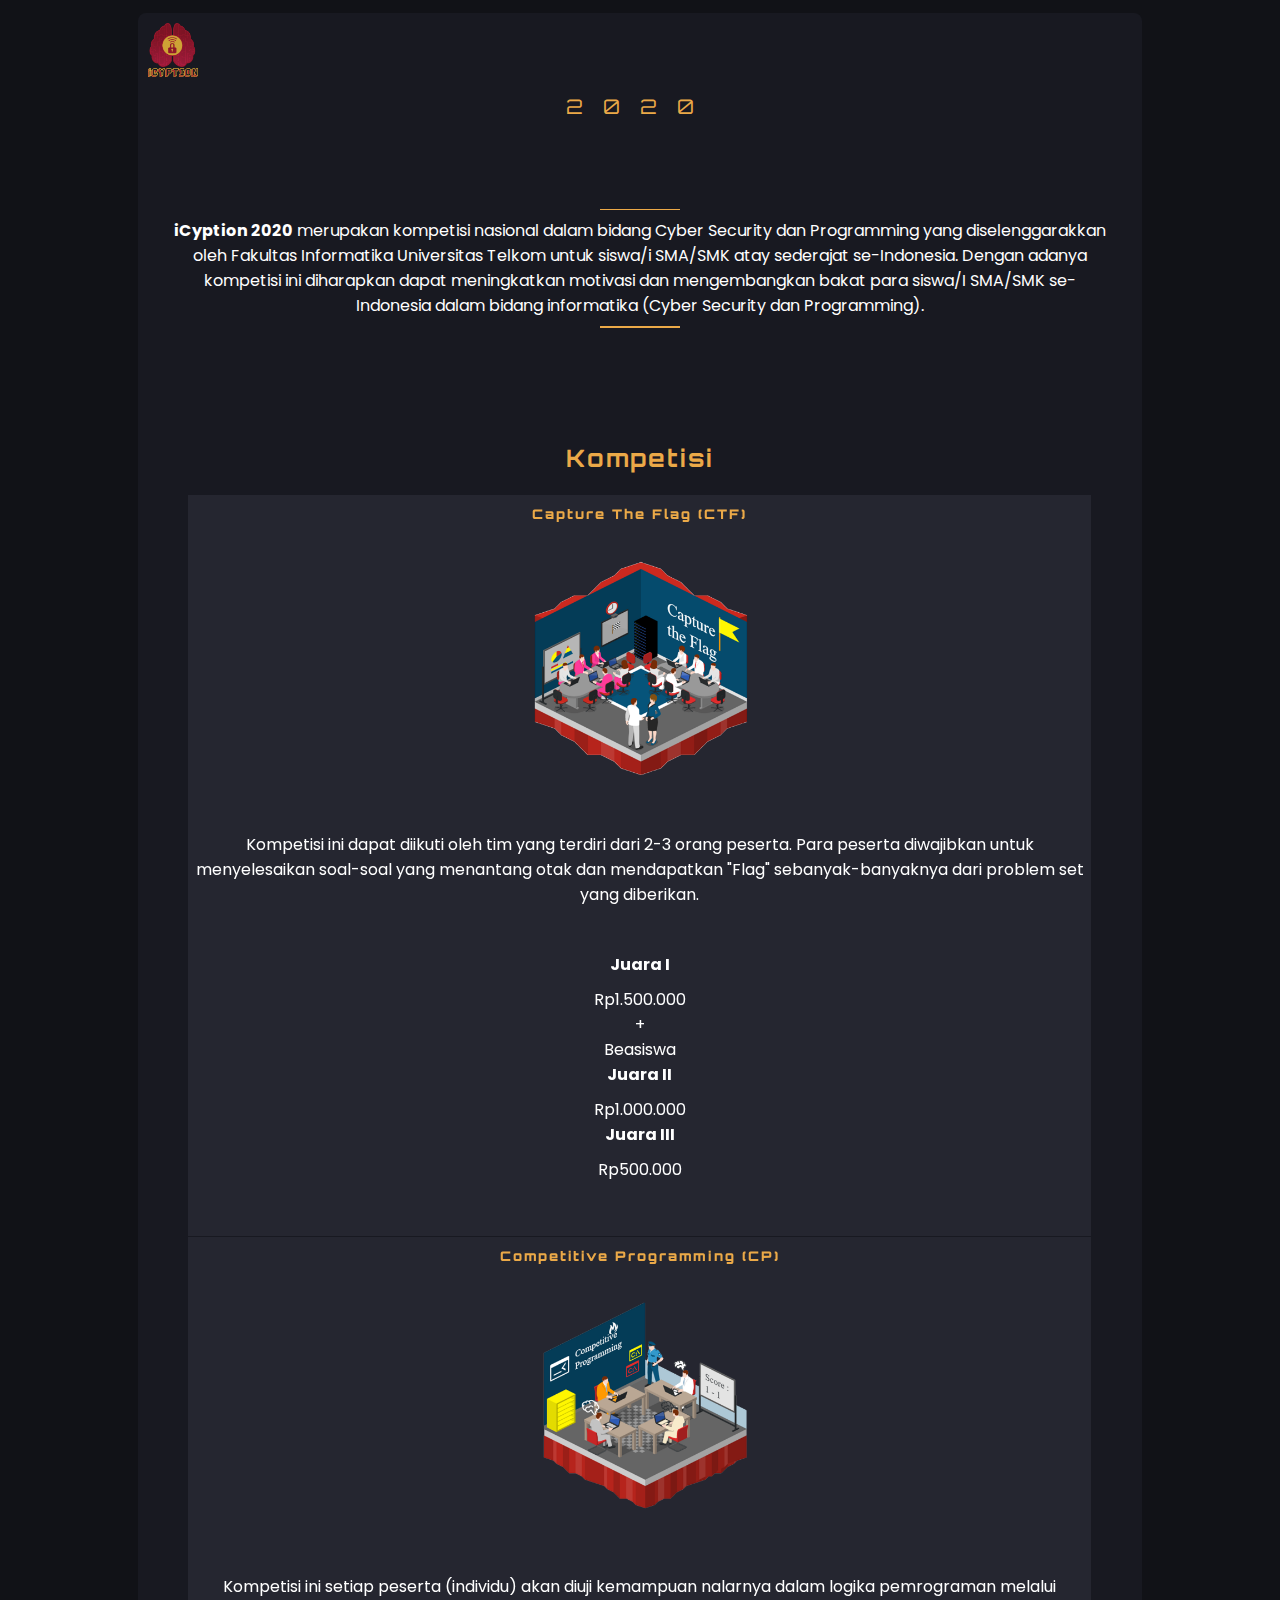
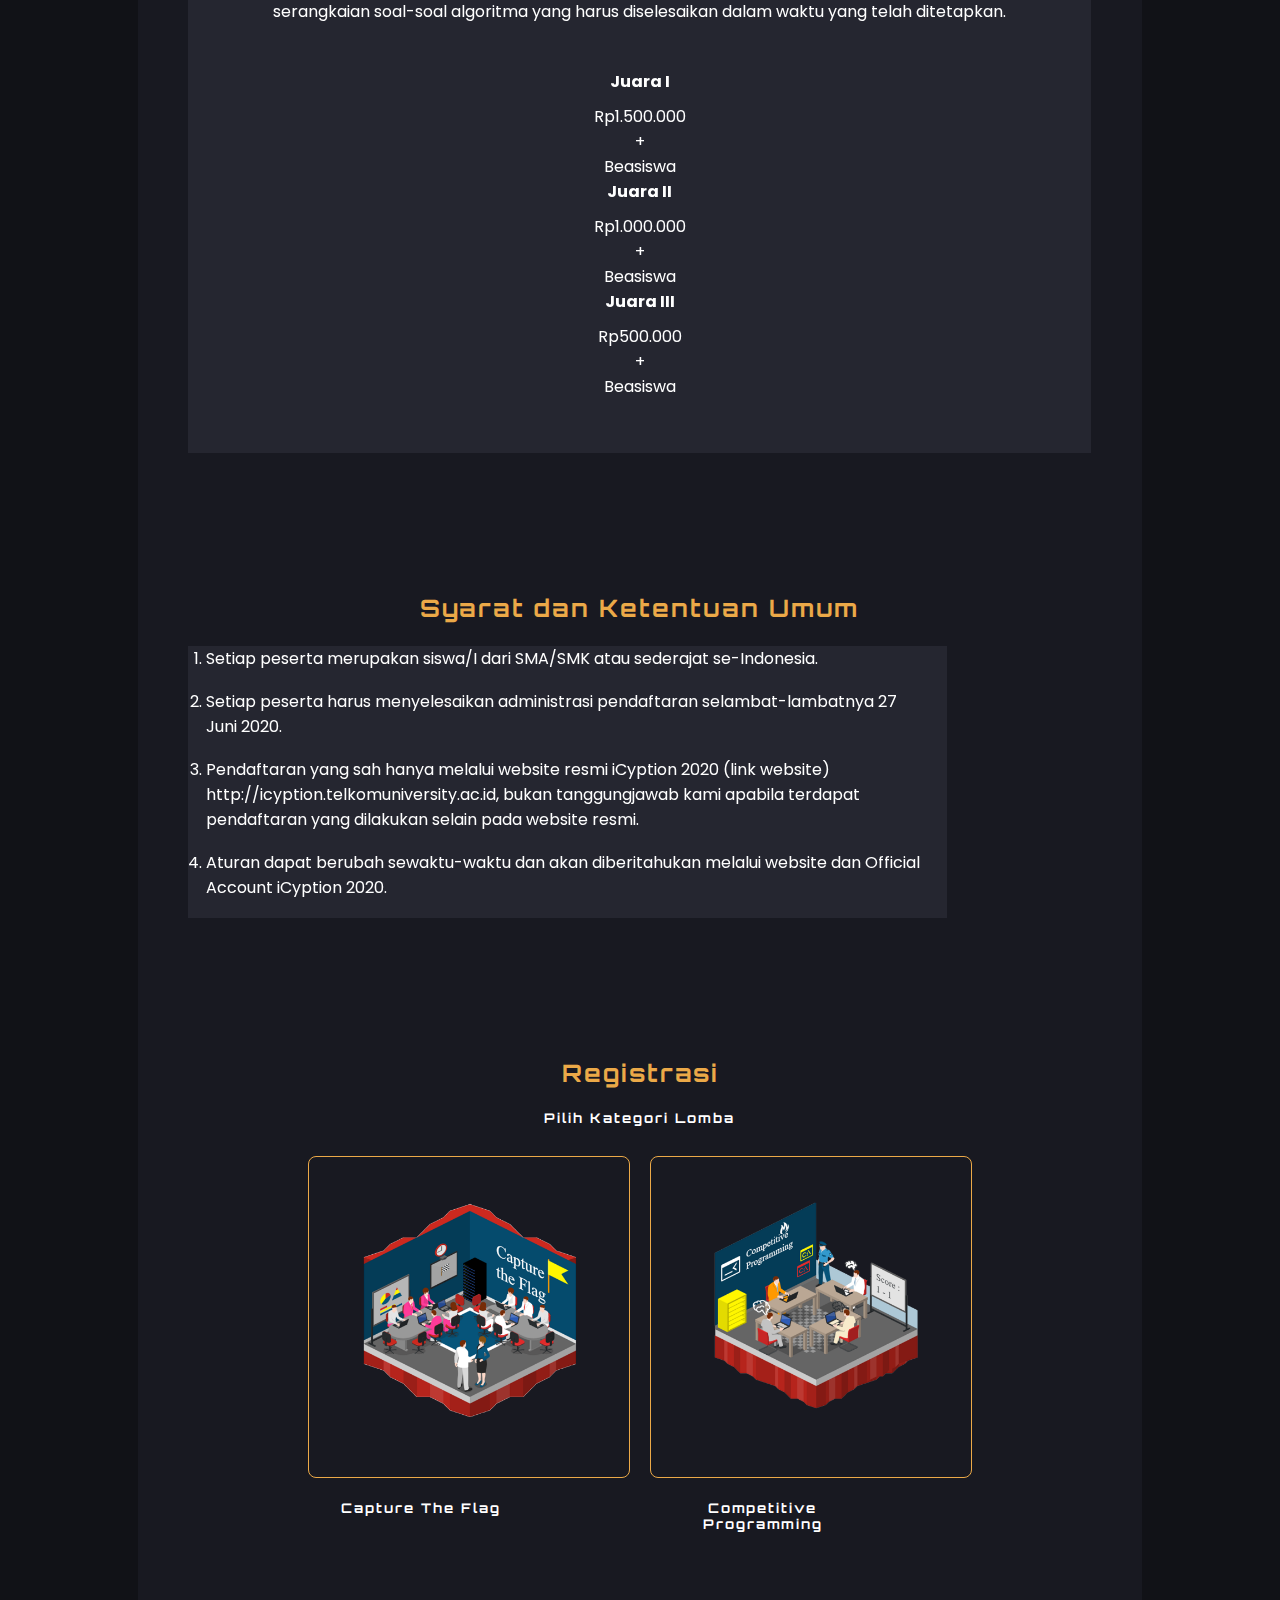
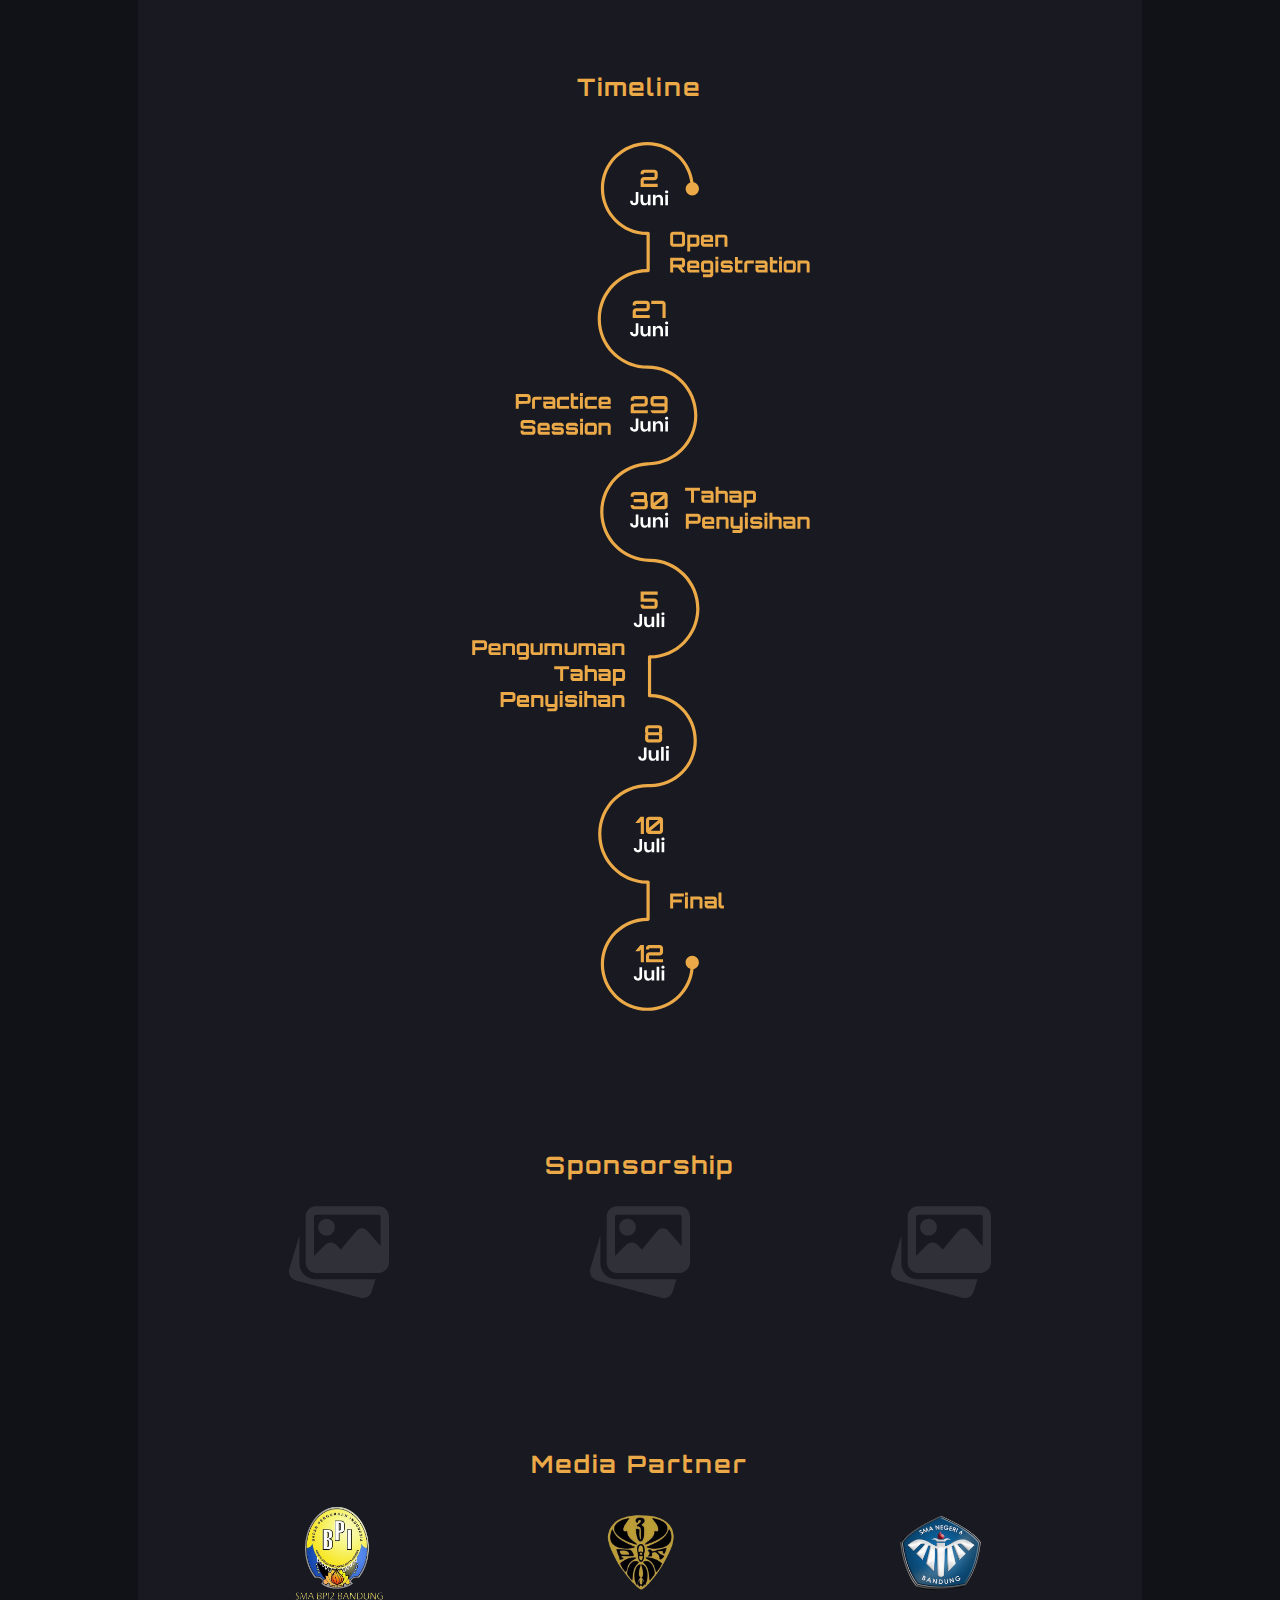
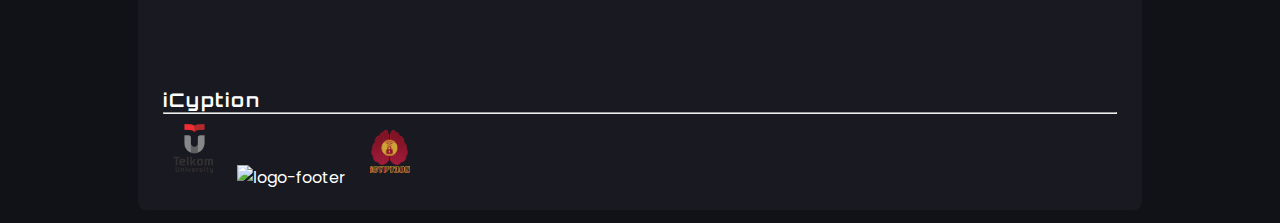
==== index.html @ d695c32a "adding swalert and fix some input" ====
<!doctype html>
<html lang="en">

<head>
    <!-- Required meta tags -->
    <meta charset="utf-8">
    <meta name="viewport" content="width=device-width, initial-scale=1, shrink-to-fit=no">

    <!-- Bootstrap CSS -->
    <link rel="stylesheet" href="https://stackpath.bootstrapcdn.com/bootstrap/4.5.0/css/bootstrap.min.css"
        integrity="sha384-9aIt2nRpC12Uk9gS9baDl411NQApFmC26EwAOH8WgZl5MYYxFfc+NcPb1dKGj7Sk" crossorigin="anonymous">

    <!-- Fontawesome -->
    <script src="https://kit.fontawesome.com/3f8d694220.js" crossorigin="anonymous"></script>

    <!-- Additional Libraries -->
    <script src="https://cdnjs.cloudflare.com/ajax/libs/axios/0.19.2/axios.js"></script>
    <script src="https://cdnjs.cloudflare.com/ajax/libs/jquery/3.5.1/jquery.min.js"></script>
    <script src="https://www.google.com/recaptcha/api.js?render=6LeatvwUAAAAAANgMTBjt-eD0NkSZu2eyoaUExju"></script>
    <script src="https://unpkg.com/sweetalert/dist/sweetalert.min.js"></script>

    <!-- Custom CSS -->
    <link rel="stylesheet" href="./assets/css/style.css">
    <link rel="stylesheet" href="./assets/css/hover.css">
    <title>iCyption</title>
</head>

<body>
    <section id="main">
        <div class="wrapper-box shadow-lg">

            <nav>
                <div class="logo mx-auto">
                    <img src="./assets/img/logo.png" alt="logo" class="logo">
                </div>
            </nav>

            <div class="main-content">

                <div class="type-area">
                    <span class="type-title"></span>
                </div>
                <span class="title-year">2020 </span>
                <span class="divider"></span>
                <p class="desc-content">
                    <b> iCyption 2020</b> merupakan kompetisi nasional dalam bidang Cyber Security dan Programming yang
                    diselenggarakkan oleh Fakultas Informatika Universitas Telkom untuk siswa/i SMA/SMK atay sederajat
                    se-Indonesia. Dengan adanya kompetisi ini diharapkan dapat meningkatkan motivasi dan mengembangkan
                    bakat para siswa/I SMA/SMK se-Indonesia dalam bidang informatika (Cyber Security dan Programming).
                </p>
                <span class="divider"></span>



                <section class="competition-area">
                    <h2 class="sub-heading">Kompetisi</h2>

                    <div class="row">
                        <div class="col-md-6 col-sm-12">
                            <div class="card competition-card shadow hvr-radial-out">
                                <div class="card-body">
                                    <h5 class="card-title"><b>Capture The Flag (CTF)</b> </h5>
                                    <img src="./assets/img/CTF.png" alt="ctf-img" class="competition-icon">
                                    <p class="card-text">
                                        Kompetisi ini dapat diikuti oleh tim yang
                                        terdiri dari 2-3 orang peserta. Para peserta diwajibkan untuk
                                        menyelesaikan soal-soal yang menantang otak dan
                                        mendapatkan "Flag" sebanyak-banyaknya dari problem set yang diberikan.
                                    </p>
                                </div>

                                <div class="row trophy-area">
                                    <div class="col-md-4 col-12">
                                        <i class="fas fa-trophy trophy gold"></i>
                                        <p style="padding-bottom: 10px;"> <b>Juara I</b> </p>
                                        <div class="trophy-detail">
                                            <p>Rp1.500.000
                                                <span style="display: block;">+</span>
                                                Beasiswa</p>
                                        </div>
                                    </div>
                                    <div class="col-md-4 col-6">
                                        <i class="fas fa-trophy trophy silver"></i>
                                        <p style="padding-bottom: 10px;"> <b>Juara II</b> </p>
                                        <div class="trophy-detail">
                                            <p>Rp1.000.000</p>
                                        </div>
                                    </div>
                                    <div class="col-md-4 col-6">
                                        <i class="fas fa-trophy trophy bronze"></i>
                                        <p style="padding-bottom: 10px;"> <b>Juara III</b> </p>
                                        <div class="trophy-detail">
                                            <p>Rp500.000</p>
                                        </div>
                                    </div>
                                </div>
                            </div>

                        </div>

                        <div class="col-md-6 col-sm-12">
                            <div class="card competition-card shadow hvr-radial-out">
                                <div class="card-body">
                                    <h5 class="card-title"><b>Competitive Programming (CP)</b> </h5>
                                    <img src="./assets/img/CP.png" alt="ctf-img" class="competition-icon">
                                    <p class="card-text">
                                        Kompetisi ini setiap peserta (individu) akan
                                        diuji kemampuan nalarnya dalam logika pemrograman melalui serangkaian soal-soal
                                        algoritma yang harus diselesaikan dalam waktu yang telah ditetapkan.
                                    </p>
                                </div>

                                <div class="row trophy-area">
                                    <div class="col-md-4 col-12">
                                        <i class="fas fa-trophy trophy gold"></i>
                                        <p style="padding-bottom: 10px;"> <b>Juara I</b> </p>
                                        <div class="trophy-detail">
                                            <p>Rp1.500.000
                                                <span style="display: block;">+</span>
                                                Beasiswa</p>
                                        </div>

                                    </div>
                                    <div class="col-md-4 col-6">
                                        <i class="fas fa-trophy trophy silver"></i>
                                        <p style="padding-bottom: 10px;"> <b>Juara II</b> </p>
                                        <div class="trophy-detail">
                                            <p>Rp1.000.000</p>
                                            <span style="display: block;">+</span>
                                            Beasiswa</p>
                                        </div>
                                    </div>
                                    <div class="col-md-4 col-6">
                                        <i class="fas fa-trophy trophy bronze"></i>
                                        <p style="padding-bottom: 10px;"> <b>Juara III</b> </p>
                                        <div class="trophy-detail">
                                            <p>Rp500.000</p>
                                            <span style="display: block;">+</span>
                                            Beasiswa</p>
                                        </div>
                                    </div>
                                </div>
                            </div>
                        </div>
                    </div>
                </section>

                <section class="term-area">
                    <h2 class="sub-heading">Syarat dan Ketentuan Umum</h2>

                    <div class="row">
                        <div class="col-md-12 col-sm-12">
                            <div class="card term-card shadow hvr-radial-out mx-auto d-block">
                                <div class="card-body">
                                    <ol class="term-list">
                                        <li>Setiap peserta merupakan siswa/I dari SMA/SMK atau sederajat se-Indonesia.
                                        </li>
                                        <li>
                                            Setiap peserta harus menyelesaikan administrasi pendaftaran
                                            selambat-lambatnya
                                            27 Juni 2020.
                                        </li>
                                        <li>
                                            Pendaftaran yang sah hanya melalui website resmi iCyption 2020 (link
                                            website)
                                            http://icyption.telkomuniversity.ac.id, bukan tanggungjawab kami apabila
                                            terdapat
                                            pendaftaran yang dilakukan selain pada website resmi.
                                        </li>
                                        <li>
                                            Aturan dapat berubah sewaktu-waktu dan akan diberitahukan melalui website
                                            dan
                                            Official Account iCyption 2020.
                                        </li>
                                    </ol>
                                </div>
                            </div>
                        </div>
                    </div>
                </section>

                <section class="register-area">
                    <h2 class="sub-heading">Registrasi</h2>
                    <h5 class="heading-caption">Pilih Kategori Lomba</h5>

                    <div class="register-list">
                        <div class="register-item">
                            <a href="register-ctf" class="register-link">
                                <img src="./assets/img/CTF.png" alt="ctf-img" class="competition-icon register-box d-block mx-auto">
                                <h5 class="register-caption d-block mx-auto">Capture The Flag</h5>
                            </a>
                        </div>
                        <div class="register-item">
                            <a href="register-cp" class="register-link">
                                <img src="./assets/img/CP.png" alt="cp-img" class="competition-icon register-box d-block mx-auto">
                                <h5 class="register-caption d-block mx-auto">Competitive Programming</h5>
                            </a>
                        </div>
                    </div>
                </section>
                
                <section class="timeline-area">
                    <h2 class="sub-heading">Timeline</h2>
                    
                    <img src="./assets/img/timeline.svg" alt="timeline" class="img-fluid">
                </section>
                
                <section class="sponsorship-area">
                    <h2 class="sub-heading">Sponsorship</h2>
                    <div class="sponsorship-list">
                        <div class="sponsorship-item">
                            <img src="./assets/img/sponsorship/empty.svg" alt="sponsorship-logo" class="img-fluid">
                        </div>
                        <div class="sponsorship-item">
                            <img src="./assets/img/sponsorship/empty.svg" alt="sponsorship-logo" class="img-fluid">
                        </div>
                        <div class="sponsorship-item">
                            <img src="./assets/img/sponsorship/empty.svg" alt="sponsorship-logo" class="img-fluid">
                        </div>
                    </div>
                   
                </section>

                <section class="medpart-area">
                    <h2 class="sub-heading">Media Partner</h2>
                    <div class="medpart-list">
                        <div class="medpart-item">
                            <img src="./assets/img/medpart/bpi2.png" alt="medpart-logo" class="img-fluid">
                        </div>
                        <div class="medpart-item">
                            <img src="./assets/img/medpart/pksman3bdg.png" alt="medpart-logo" class="img-fluid">
                        </div>
                        <div class="medpart-item">
                            <img src="./assets/img/medpart/sman6bdg.png" alt="medpart-logo" class="img-fluid">
                        </div>
                    </div>
                   
                </section>

                <footer>
                    <h3>iCyption</h3>
                    <hr class="footer-line">
                    <div class="footer-logo">
                        <div class="footer-logo-left">
                            <img src="./assets/img/telyu.png" alt="logo-footer">
                            <img src="./assets/img/himaif.png" alt="logo-footer">
                            <img src="./assets/img/logo.png" alt="">
                        </div>

                        <div class="footer-logo-right">
                            <a href="#" class="social-media">
                                <i class="fab fa-instagram"></i>
                            </a>
                            <a href="#" class="social-media">
                                <i class="fab fa-line"></i>
                            </a>
                        </div>
                    </div>
                </footer>
            </div>
        </div>




    </section>



    <!-- Optional JavaScript -->
    <script src="https://cdn.jsdelivr.net/npm/typed.js@2.0.11"></script>
    <script src="/assets/js/main.js"></script>
    <!-- jQuery first, then Popper.js, then Bootstrap JS -->
    <script src="https://code.jquery.com/jquery-3.5.1.slim.min.js"
        integrity="sha384-DfXdz2htPH0lsSSs5nCTpuj/zy4C+OGpamoFVy38MVBnE+IbbVYUew+OrCXaRkfj" crossorigin="anonymous">
    </script>
    <script src="https://cdn.jsdelivr.net/npm/popper.js@1.16.0/dist/umd/popper.min.js"
        integrity="sha384-Q6E9RHvbIyZFJoft+2mJbHaEWldlvI9IOYy5n3zV9zzTtmI3UksdQRVvoxMfooAo" crossorigin="anonymous">
    </script>
    <script src="https://stackpath.bootstrapcdn.com/bootstrap/4.5.0/js/bootstrap.min.js"
        integrity="sha384-OgVRvuATP1z7JjHLkuOU7Xw704+h835Lr+6QL9UvYjZE3Ipu6Tp75j7Bh/kR0JKI" crossorigin="anonymous">
    </script>
</body>

</html>
---- assets/css/style.css ----
@import url('https://fonts.googleapis.com/css2?family=Orbitron:wght@600&family=Poppins:wght@300&display=swap');

* {
    margin: 0;
    padding: 0;
}

html,
body {
    height: 100%;
    font-family: 'Poppins';
}

.validationPass {
    background-color:green;
}

.validationFail {
    background-color:red;
}

#main,
#register {
    display: flex;
    justify-content: center;
    padding: 1%;
    background-color: #111217;
}

#register {
    min-height: 100%;
}

.wrapper-box {
    width: 80%;
    border-radius: 8px;
    background-color: #181921;
}

nav {
    background-color: transparent;
    padding: 10px;
    display: flex;
}

.logo {
    width: 50px;
}

.close-button {
    font-size: 30px;
    padding: 5px;
    position: absolute;
    margin-left: -35px;
    margin-top: -5px;
    color: #EBA948;
}

.main-content {
    display: flex;
    justify-content: center;
    align-items: center;
    flex-direction: column;
    margin-top: 2;
}

.title-year {
    font-family: 'Orbitron', sans-serif;
    font-size: 20px;
    color: #EBA948;
    letter-spacing: 20px;
    margin-bottom: 10vh;
}

.type-title {
    font-family: 'Orbitron', sans-serif;
    font-size: 100px;
    color: #FFF;
}

.typed-cursor {
    font-size: 100px;
    color: #EBA948;
    opacity: 1;
    -webkit-animation: blink 0.7s infinite;
    -moz-animation: blink 0.7s infinite;
    animation: blink 0.7s infinite;
}

.divider {
    width: 5em;
    height: .1em;
    background-color: #EBA948;
}

.desc-content {
    font-family: 'Poppins', sans-serif;
    text-align: center;
    color: #FFF;
    padding: .5em 1em;
    margin: 0 1em;
}

.sub-heading {
    font-family: 'Orbitron', sans-serif;
    text-align: center;
    color: #EBA948;
    margin: 10vh 0 2.5vh 0;
    letter-spacing: 2px;
}

.competition-area,
.term-area,
.register-area,
.sponsorship-area, .medpart-area {
    width: 90% !important;
    margin: 2.5%;
    color: #FFF;
}

.competition-card,
.term-card {
    background-color: #252630;
    text-align: center;
    border: none;
    min-height: 720px;
    padding: 10px 5px;
}

.competition-icon {
    width: 300px;
}

.trophy {
    font-size: 2em;
}

.trophy-area {
    margin: 5% 0;
}

.trophy-area p {
    margin-bottom: 0px !important;
}

.gold {
    color: #f5cd79;
}

.silver {
    color: #596275;
}

.bronze {
    color: #e15f41;
}

.card-title>b {
    font-family: 'Orbitron', sans-serif;
    letter-spacing: 2px;
    color: #EBA948;
}

.card-text {
    color: #FFF;
}

.term-card {
    width: 80%;
    min-height: 0 !important;
    text-align: left;
    padding: 0 2%;
}

.term-list>li {
    margin-bottom: 2vh;
}

.register-link {
    text-decoration: none !important;
}

.register-link:hover>h5 {
    color: #EBA948;
}

.register-box {
    padding: 10px;
    border: 1.5px solid #EBA948;
    border-radius: 8px;
}

.register-box:hover {
    background-color: #EBA948;
    cursor: pointer;
    transition: 0.3s ease-in-out;
}

.register-button-area {
    margin-bottom: 25px;
}

.register-button,
.register-submit-button {
    border: none;
    background-color: #EBA948;
    color: #252630;
}

.register-button {
    margin-bottom: 5px;
    text-decoration: none !important;
}

.register-submit-button {
    width: 40%;
    margin: 20px 0;
}

.register-button:hover,
.register-submit-button:hover {
    transition: 0.3s ease-in-out;
    color: #252630;
    background-color: #e15f41;
}

.register-label {
    color: #FFF;
}

.register-list,
.sponsorship-list, .medpart-list {
    display: flex;
    flex-wrap: wrap;
    justify-content: center;
}

.sponsorship-list, .medpart-list{
    justify-content: space-around;
}

.sponsorship-item > img, .medpart-item > img {
    width: 100px;
}

.sponsorship-item > img{
    opacity: 0.1;
}

.register-item {
    margin: 10px;
}

.form-control-file {
    color: #FFF;
}

.heading-caption {
    text-align: center;
    font-family: 'Orbitron', sans-serif;
    color: #FFF;
    margin-bottom: 20px;
    letter-spacing: 2px;
}

.register-caption {
    font-family: 'Orbitron', sans-serif;
    text-align: center;
    color: #FFF;
    letter-spacing: 2px;
    padding: 15px 0;
    width: 70%;
}

.back-home-button {
    color: #EBA948;
    font-size: 15px;
}

footer{
    margin: 50px 0 10px 0;
    padding: 0 20px;
    color: #FFF;
    width: 95%;
}
.footer-line{
    color: salmon;
    background-color: #EBA948;
}

.footer-logo{
    display: flex;
    justify-content: space-between;
}

footer > h3 {
    /* background-color: saddlebrown; */
    font-family: 'Orbitron', sans-serif;
    font-weight: bold;
    letter-spacing: 2px;
}

.footer-logo-right a {
    color: #FFF;
    font-size: 40px;
    text-decoration: none;
}

.footer-logo-right a:hover {
    color: #EBA948;
}

.footer-logo-left > img {
    width: 40px;
    margin: 10px;
}

/* Radial Out */
.hvr-radial-out {
    display: inline-block;
    vertical-align: middle;
    -webkit-transform: perspective(1px) translateZ(0);
    transform: perspective(1px) translateZ(0);
    box-shadow: 0 0 1px rgba(0, 0, 0, 0);
    position: relative;
    overflow: hidden;
    -webkit-transition-property: color;
    transition-property: color;
    -webkit-transition-duration: 0.3s;
    transition-duration: 0.3s;
}

.hvr-radial-out:before {
    content: "";
    position: absolute;
    z-index: -1;
    top: 0;
    left: 0;
    right: 0;
    bottom: 0;
    background: #30313D;
    border-radius: 100%;
    -webkit-transform: scale(0);
    transform: scale(0);
    -webkit-transition-property: transform;
    transition-property: transform;
    -webkit-transition-duration: 0.3s;
    transition-duration: 0.3s;
    -webkit-transition-timing-function: ease-out;
    transition-timing-function: ease-out;
}

.hvr-radial-out:hover:before,
.hvr-radial-out:focus:before,
.hvr-radial-out:active:before {
    -webkit-transform: scale(2);
    transform: scale(2);
}

.hvr-radial-out {
    background-color: #252630 !important;
}

.hvr-radial-out:hover,
.hvr-radial-out:focus,
.hvr-radial-out:active,
.hvr-radial-out:active:before {
    background-color: #30313D !important;
}

.hvr-radial-out:hover {
    background-color: #252630 !important;
}


/* 
    Media Queries
*/

@media (max-width: 576px) {
    #main {
        padding: 4.5% 0;
    }

    .wrapper-box {
        width: 90%;
    }

    .type-title {
        font-size: 50px;
    }

    .typed-cursor {
        font-size: 50px;
    }

    .title-year {
        margin-bottom: 5vh;
    }

    .desc-content {
        font-size: 15px;
    }

    .competition-icon {
        width: 150px;
    }

    .trophy-detail p {
        font-size: 15px;
        padding: 5px 5px;
    }


    .competition-card,
    .term-card {
        width: 100%;
    }

    .card {
        margin-bottom: 2vh;
        min-height: 0;
    }

    .card-text {
        font-size: 15px;
    }

    .register-caption {
        font-size: 13px;
    }

    .register-submit-button {
        width: 100%;
    }

    .register-list, .medpart-list{
        flex-wrap: wrap;
    }

    .sponsorship-item > img, .medpart-item > img {
        width: 70px;
    }

    .footer-logo{
        display: flex;
        justify-content: space-around;
        align-items: center;
    }

    .footer-logo-right > a {
        font-size: 35px;
        margin: 5px;
    }

    .footer-logo-left > img {
        width: 30px;
        margin: 5px;
    }
    

}

/* Medium devices (tablets, 768px and up) */
@media (min-width: 768px) {}

/* Large devices (desktops, 992px and up) */
@media (min-width: 992px) {
    /* 
    .competition-card, .term-card{
        width: 80%;
    } */
}

/* Extra large devices (large desktops, 1200px and up) */
@media (min-width: 1200px) {}
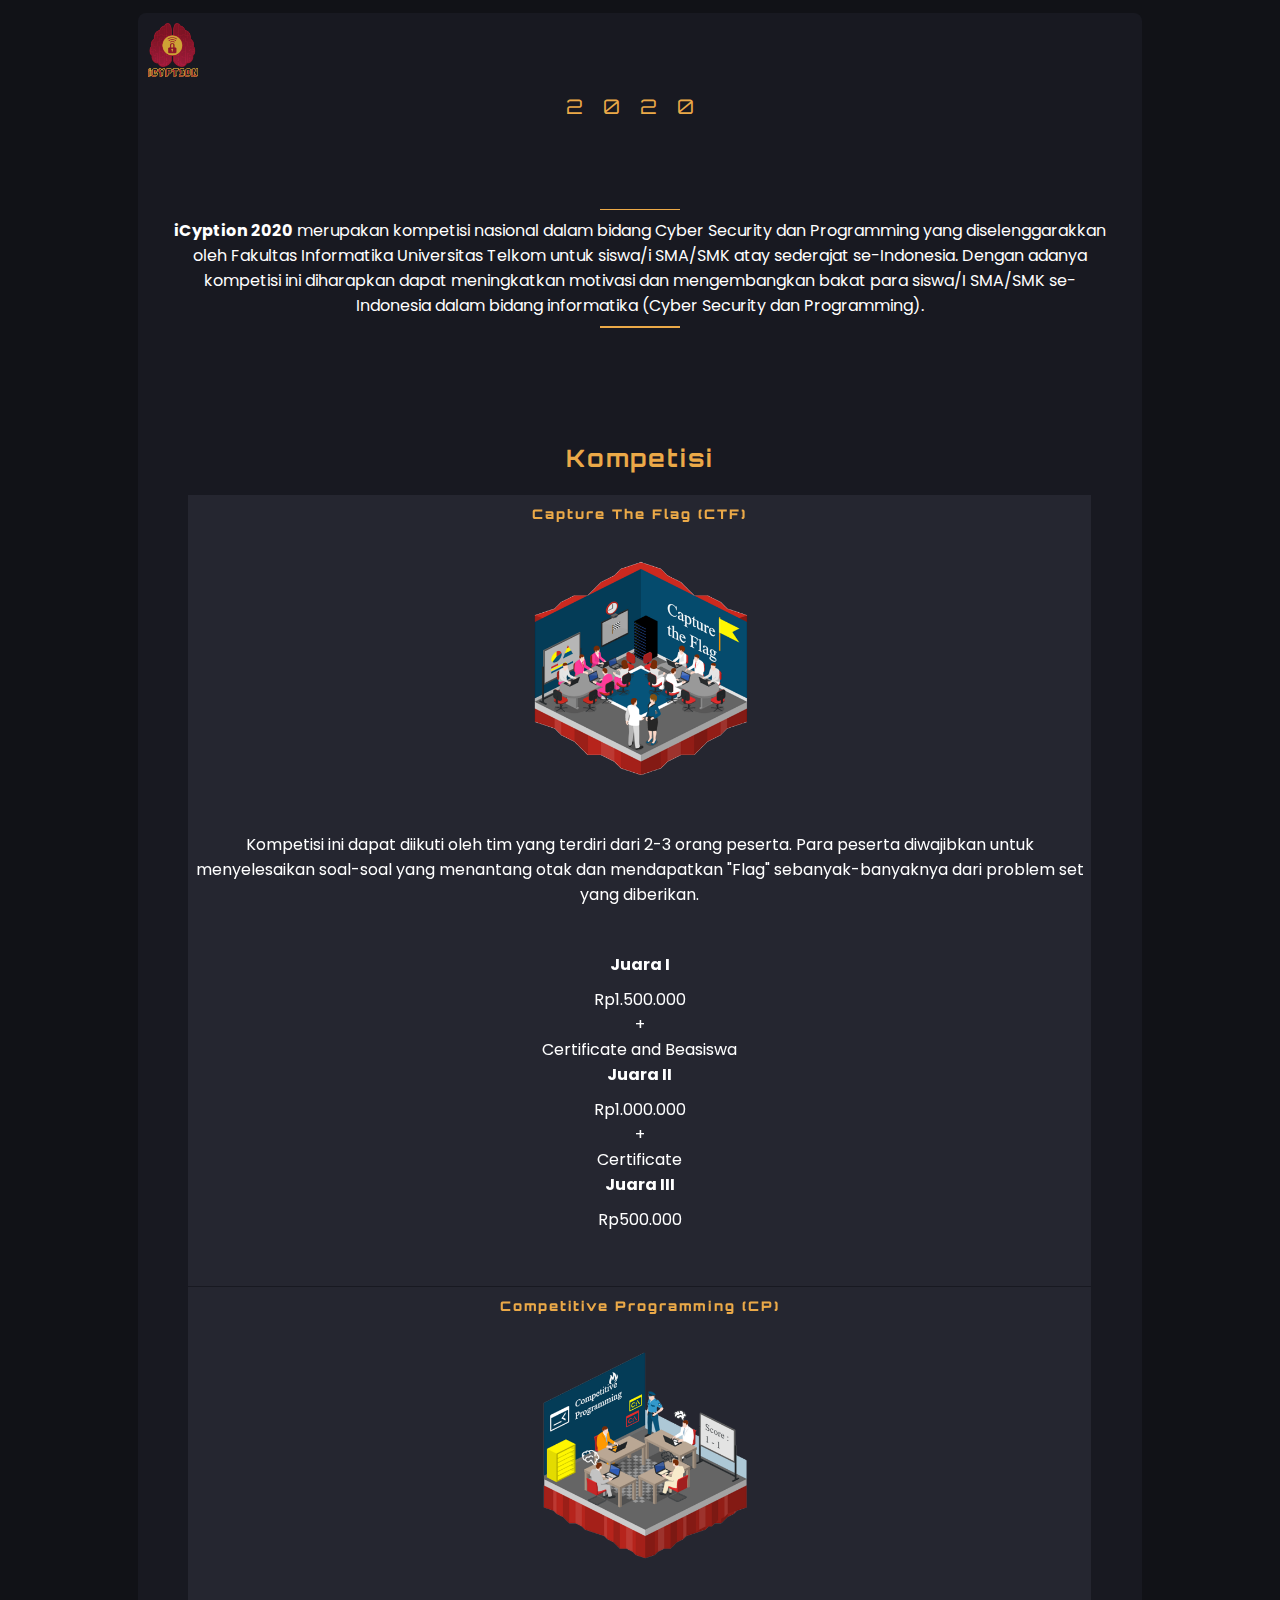
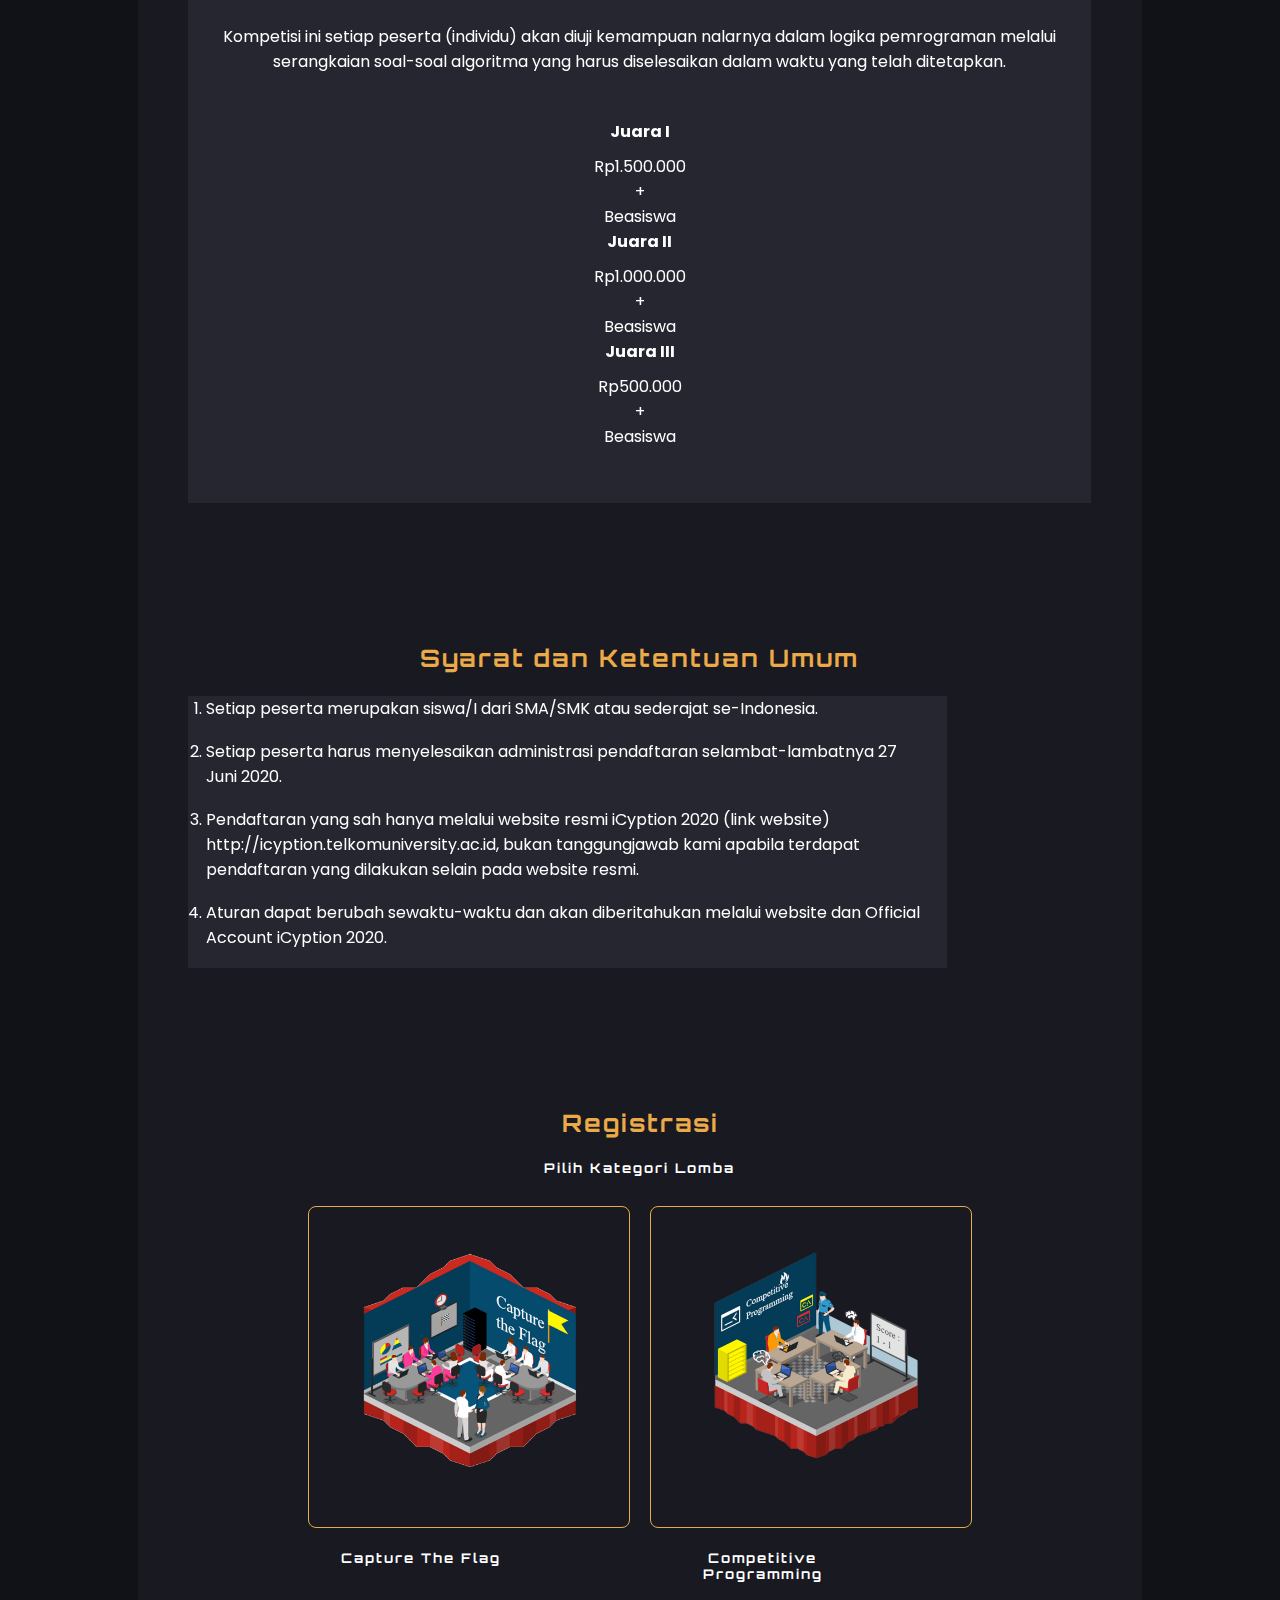
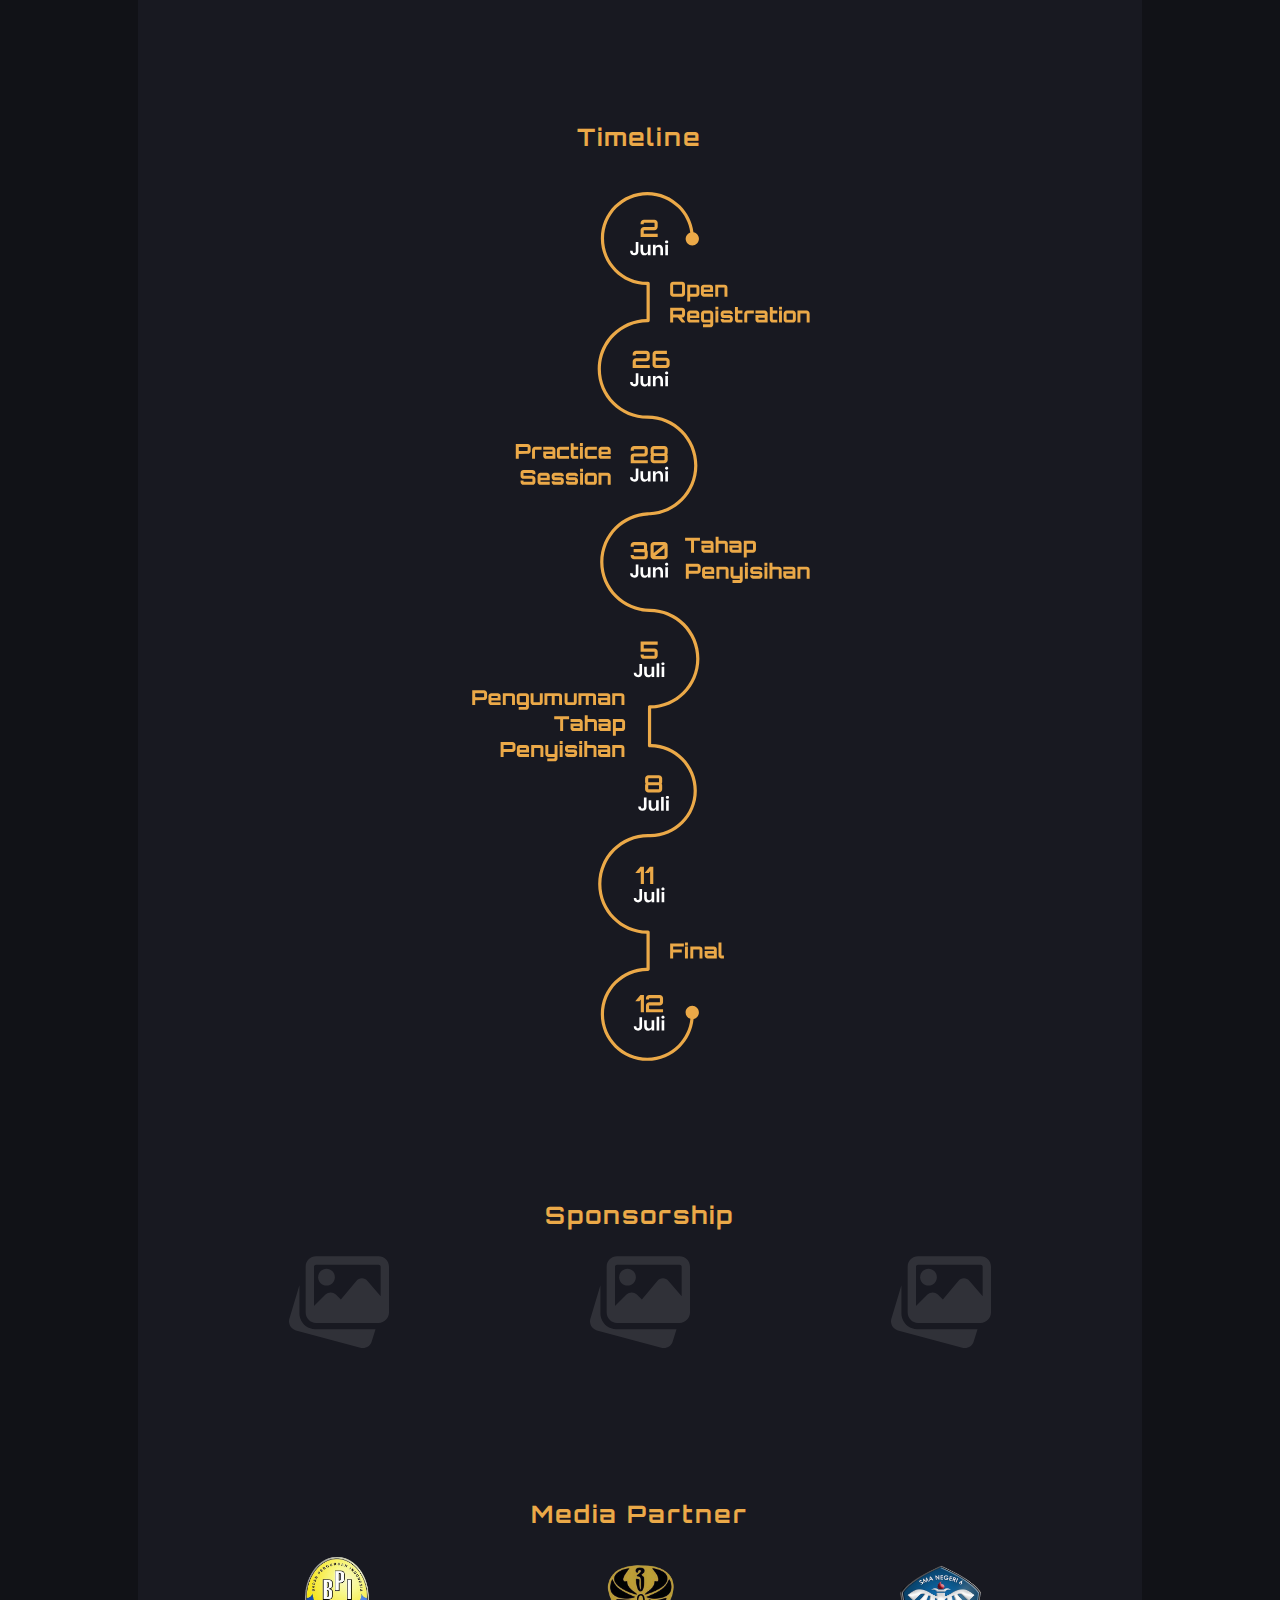
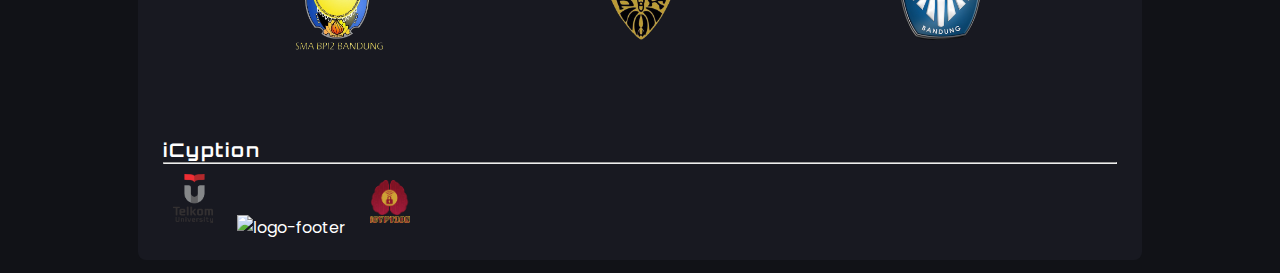
==== commit ba99ac7c: "Update" ====
--- a/index.html
+++ b/index.html
@@ -22,6 +22,8 @@
     <!-- Custom CSS -->
     <link rel="stylesheet" href="./assets/css/style.css">
     <link rel="stylesheet" href="./assets/css/hover.css">
+    <link rel="shortcut icon" type="image/png" href="./assets/img/logo.png"/>
+
     <title>iCyption</title>
 </head>
 
@@ -76,14 +78,18 @@
                                         <div class="trophy-detail">
                                             <p>Rp1.500.000
                                                 <span style="display: block;">+</span>
-                                                Beasiswa</p>
+                                                Certificate and Beasiswa
+                                            </p>
                                         </div>
                                     </div>
                                     <div class="col-md-4 col-6">
                                         <i class="fas fa-trophy trophy silver"></i>
                                         <p style="padding-bottom: 10px;"> <b>Juara II</b> </p>
                                         <div class="trophy-detail">
-                                            <p>Rp1.000.000</p>
+                                            <p>Rp1.000.000
+                                                <span style="display: block;">+</span>
+                                                Certificate
+                                            </p>
                                         </div>
                                     </div>
                                     <div class="col-md-4 col-6">
--- a/assets/css/style.css
+++ b/assets/css/style.css
@@ -12,11 +12,38 @@
 }
 
 .validationPass {
-    background-color:green;
+    background-color:#26de81;
+    border: transparent;
 }
 
 .validationFail {
-    background-color:red;
+    background-color:#eb3b5a;
+    border: transparent;
+}
+
+.custom-message-red {
+    color: #eb3b5a;
+}
+
+.custom-message-green {
+    color: #26de81;
+}
+
+.loading {
+    text-align: center;
+}
+
+/* menghilangkan arrow pada input type number */
+/* Chrome, Safari, Edge, Opera */
+input::-webkit-outer-spin-button,
+input::-webkit-inner-spin-button {
+  -webkit-appearance: none;
+  margin: 0;
+}
+
+/* Firefox */
+input[type=number] {
+  -moz-appearance: textfield;
 }
 
 #main,
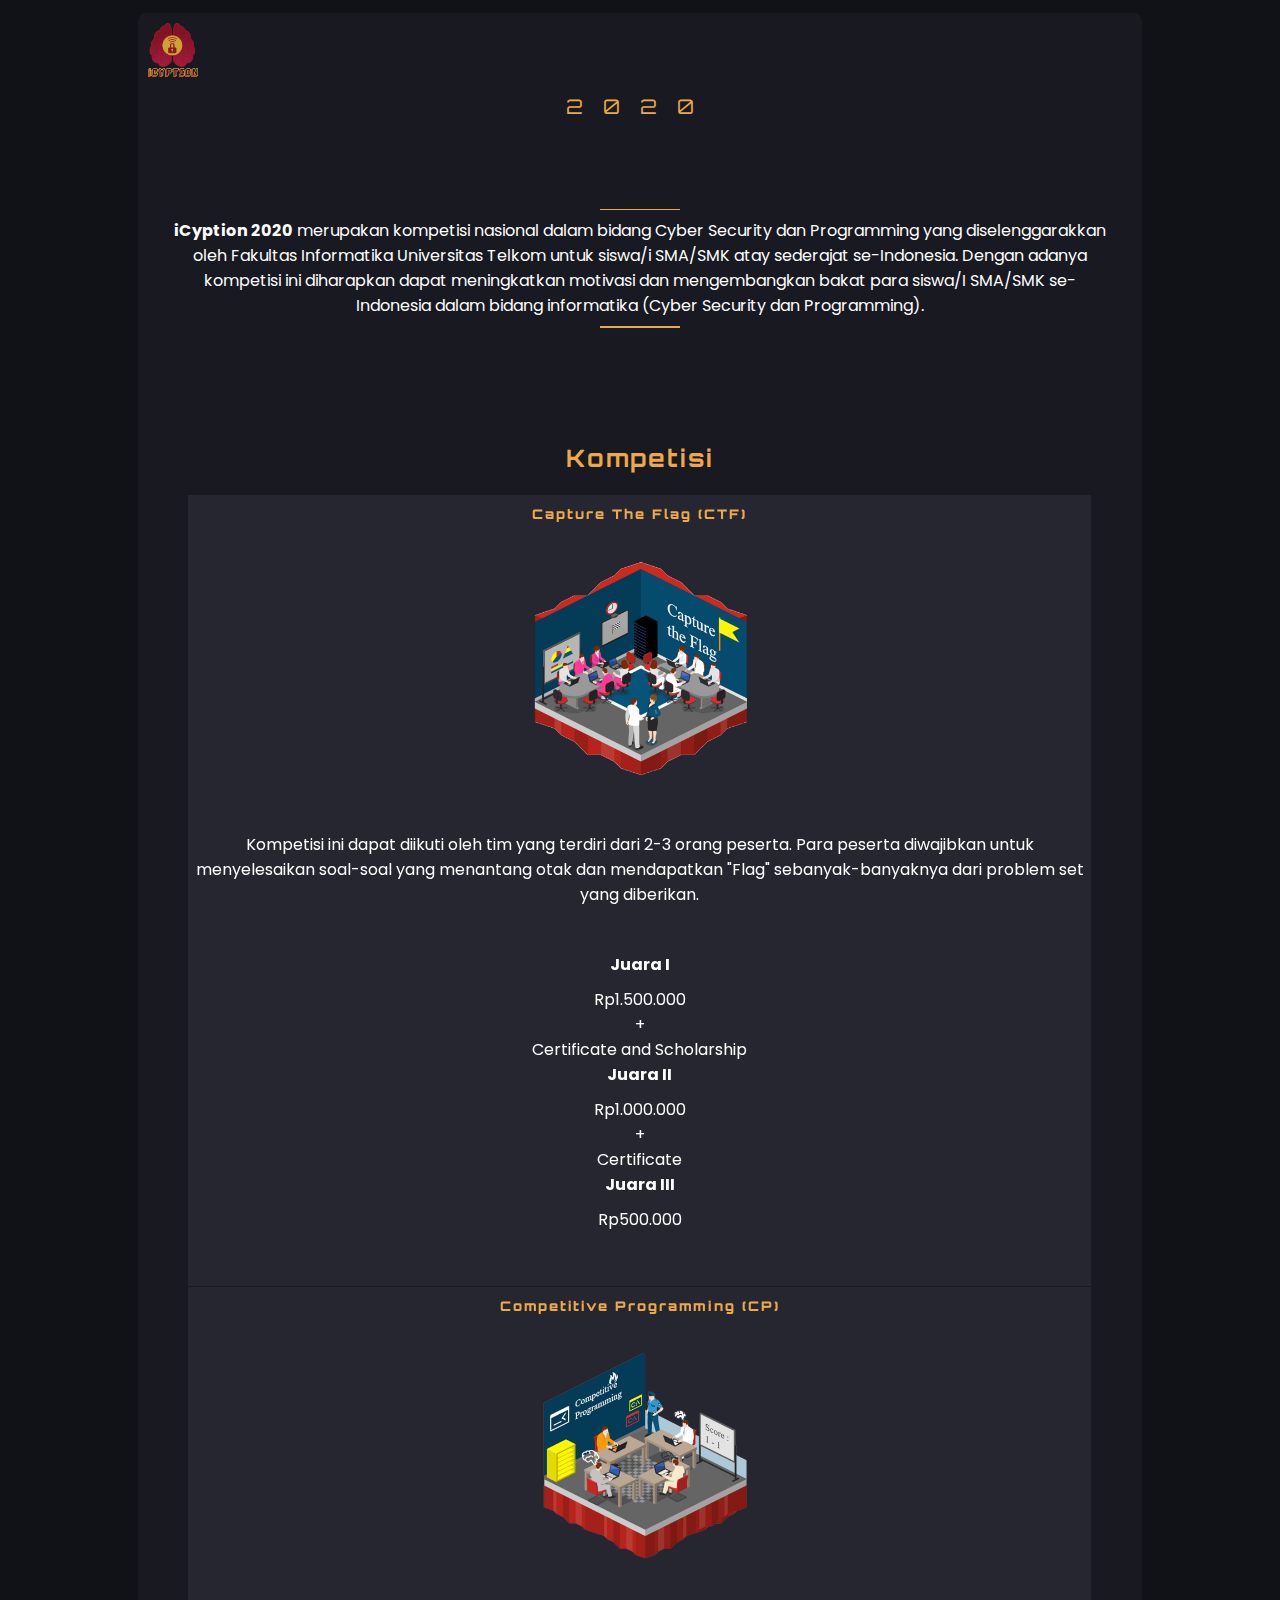
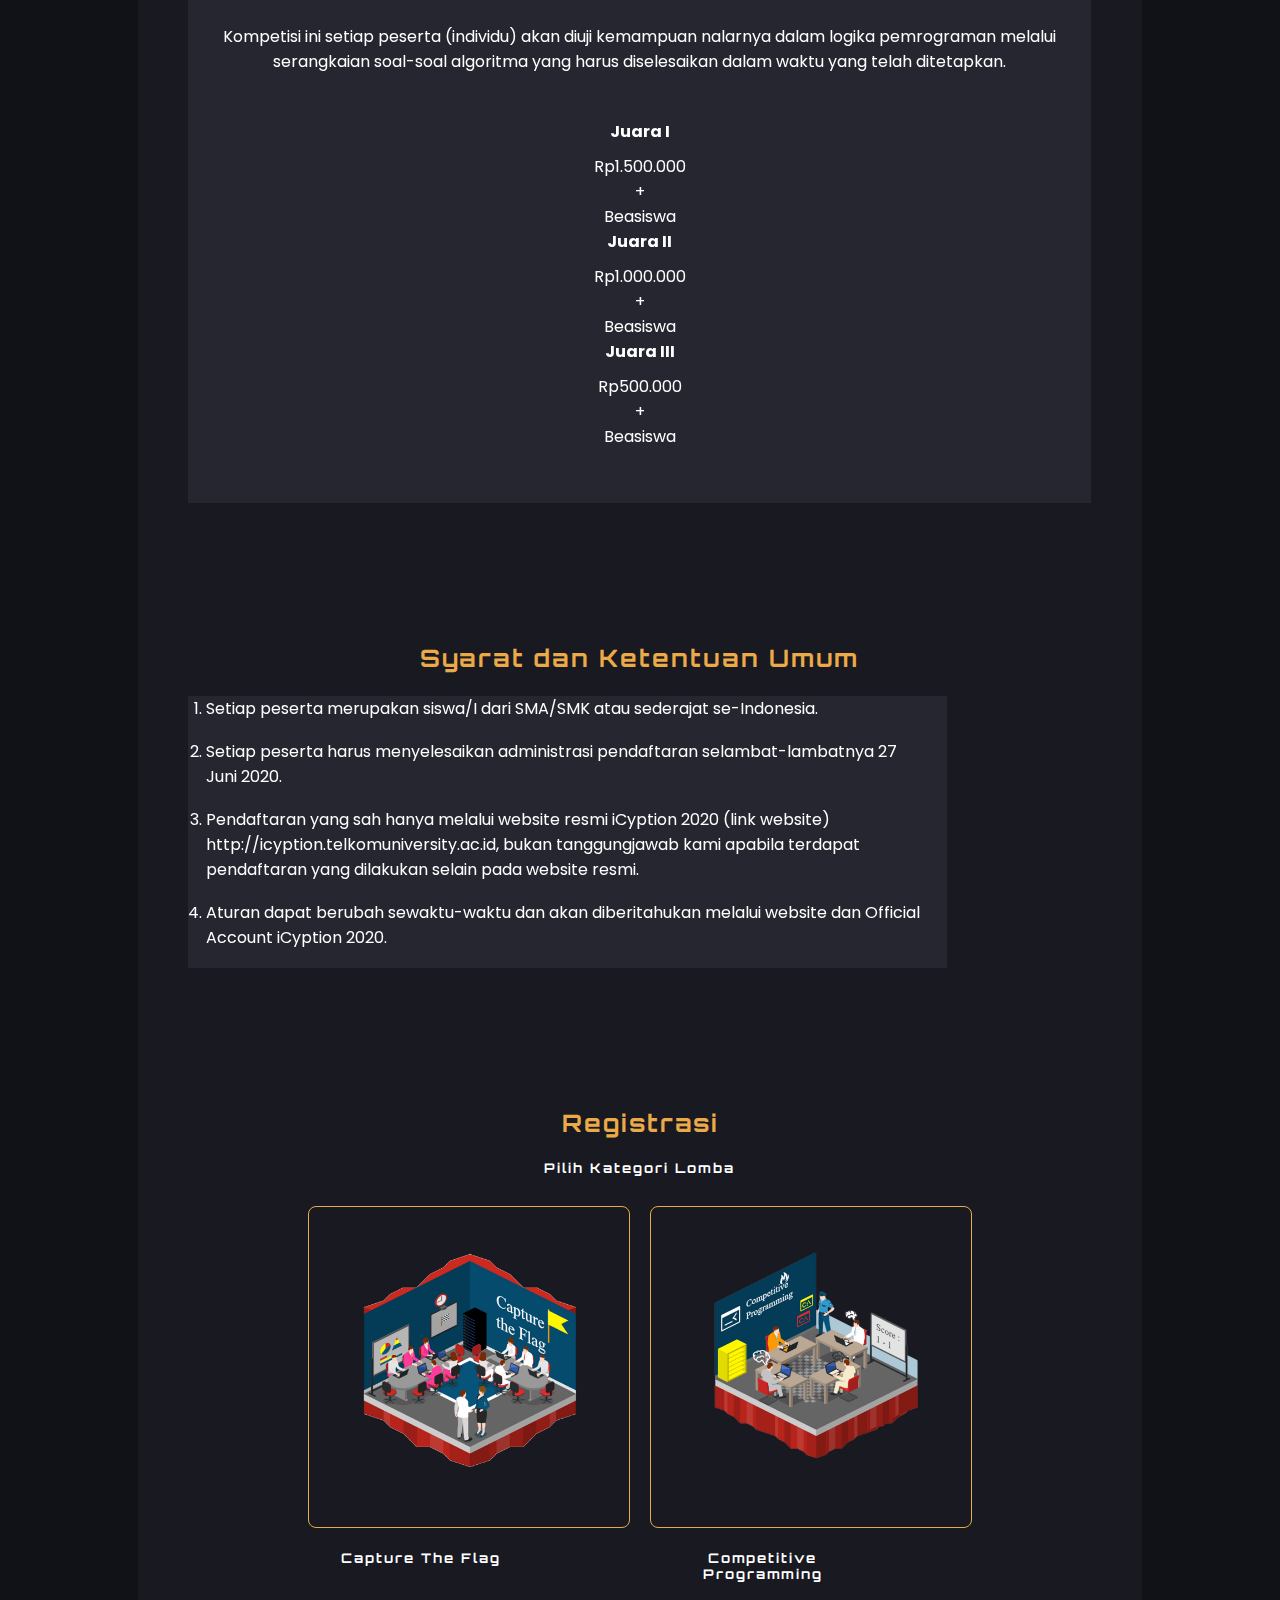
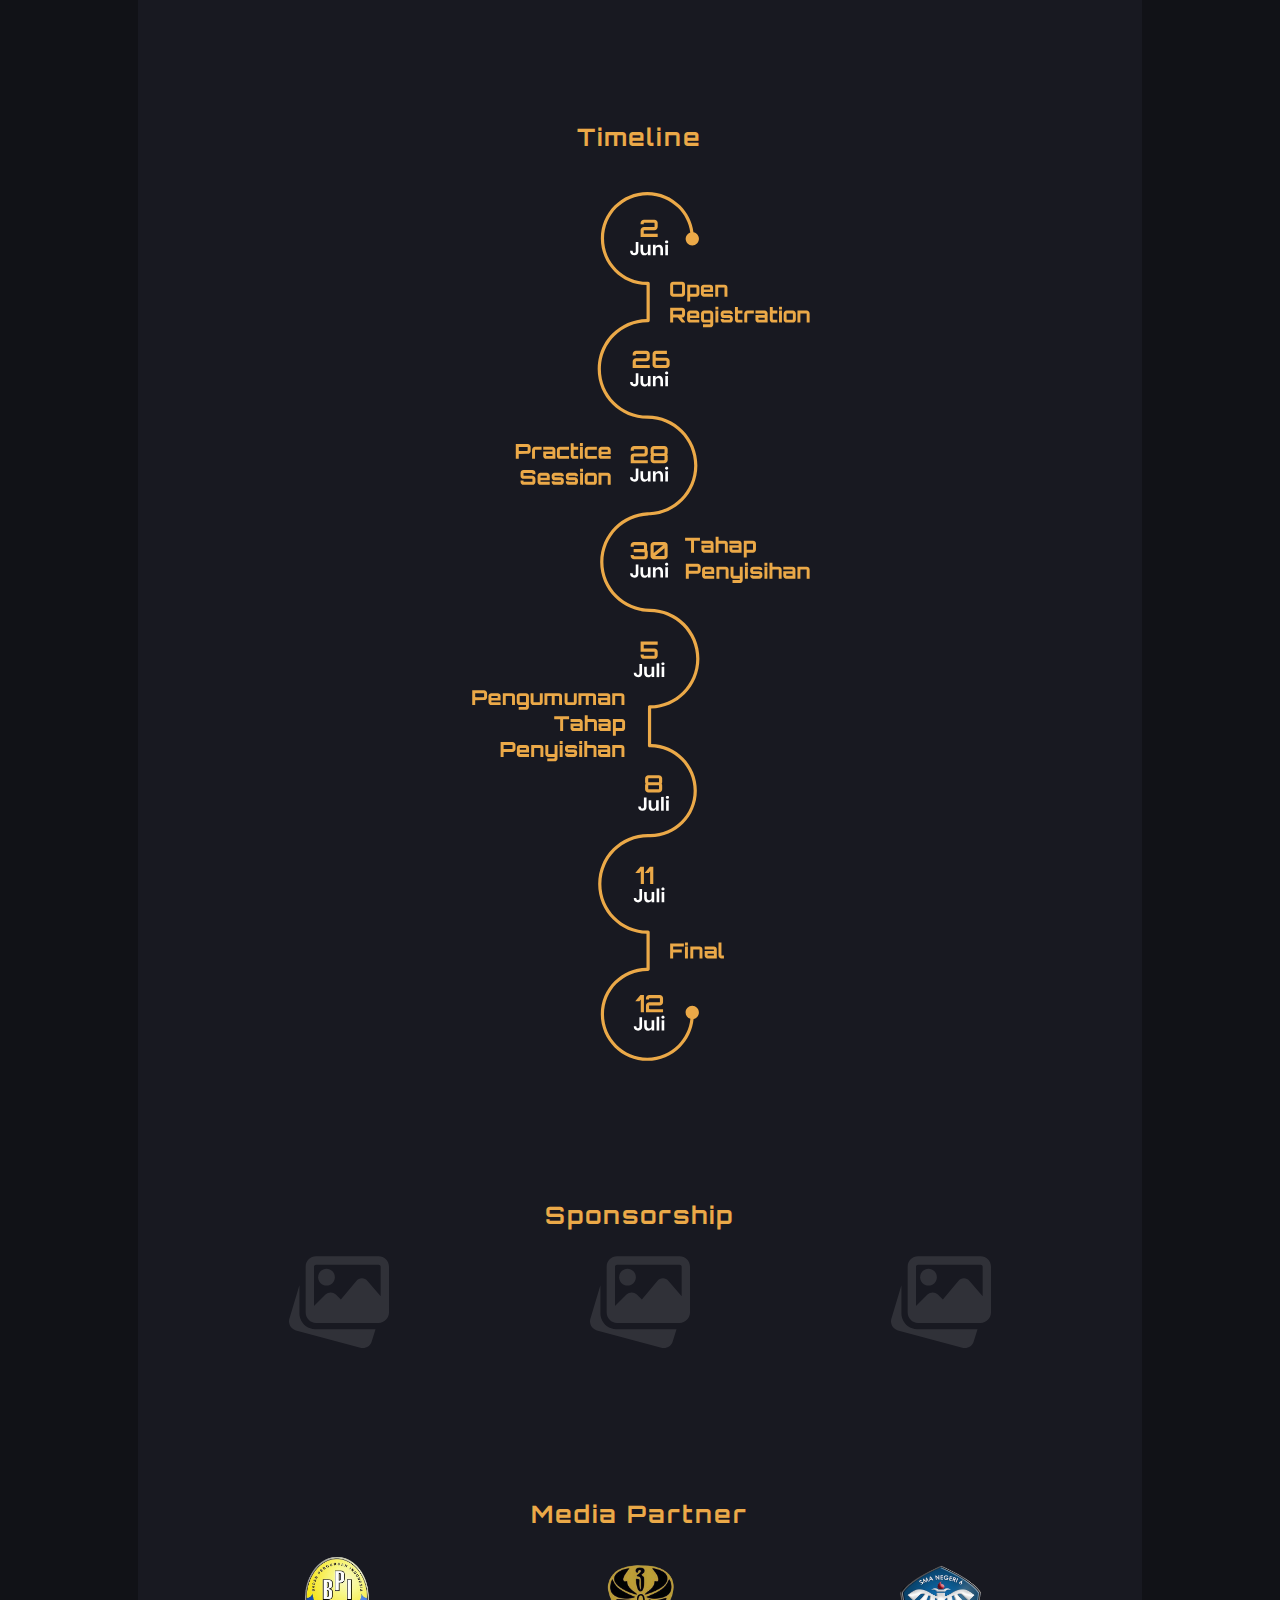
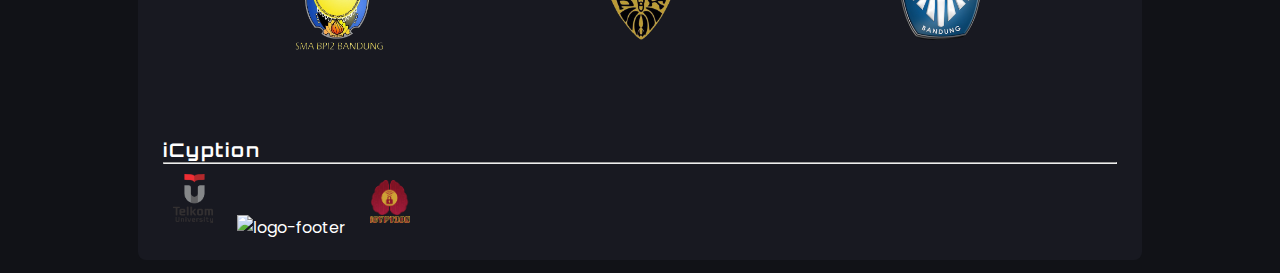
==== commit c2aa3ac5: "Update" ====
--- a/index.html
+++ b/index.html
@@ -78,7 +78,9 @@
                                         <div class="trophy-detail">
                                             <p>Rp1.500.000
                                                 <span style="display: block;">+</span>
-                                                Certificate and Beasiswa
+                                                Certificate 
+                                                and 
+                                                Scholarship
                                             </p>
                                         </div>
                                     </div>
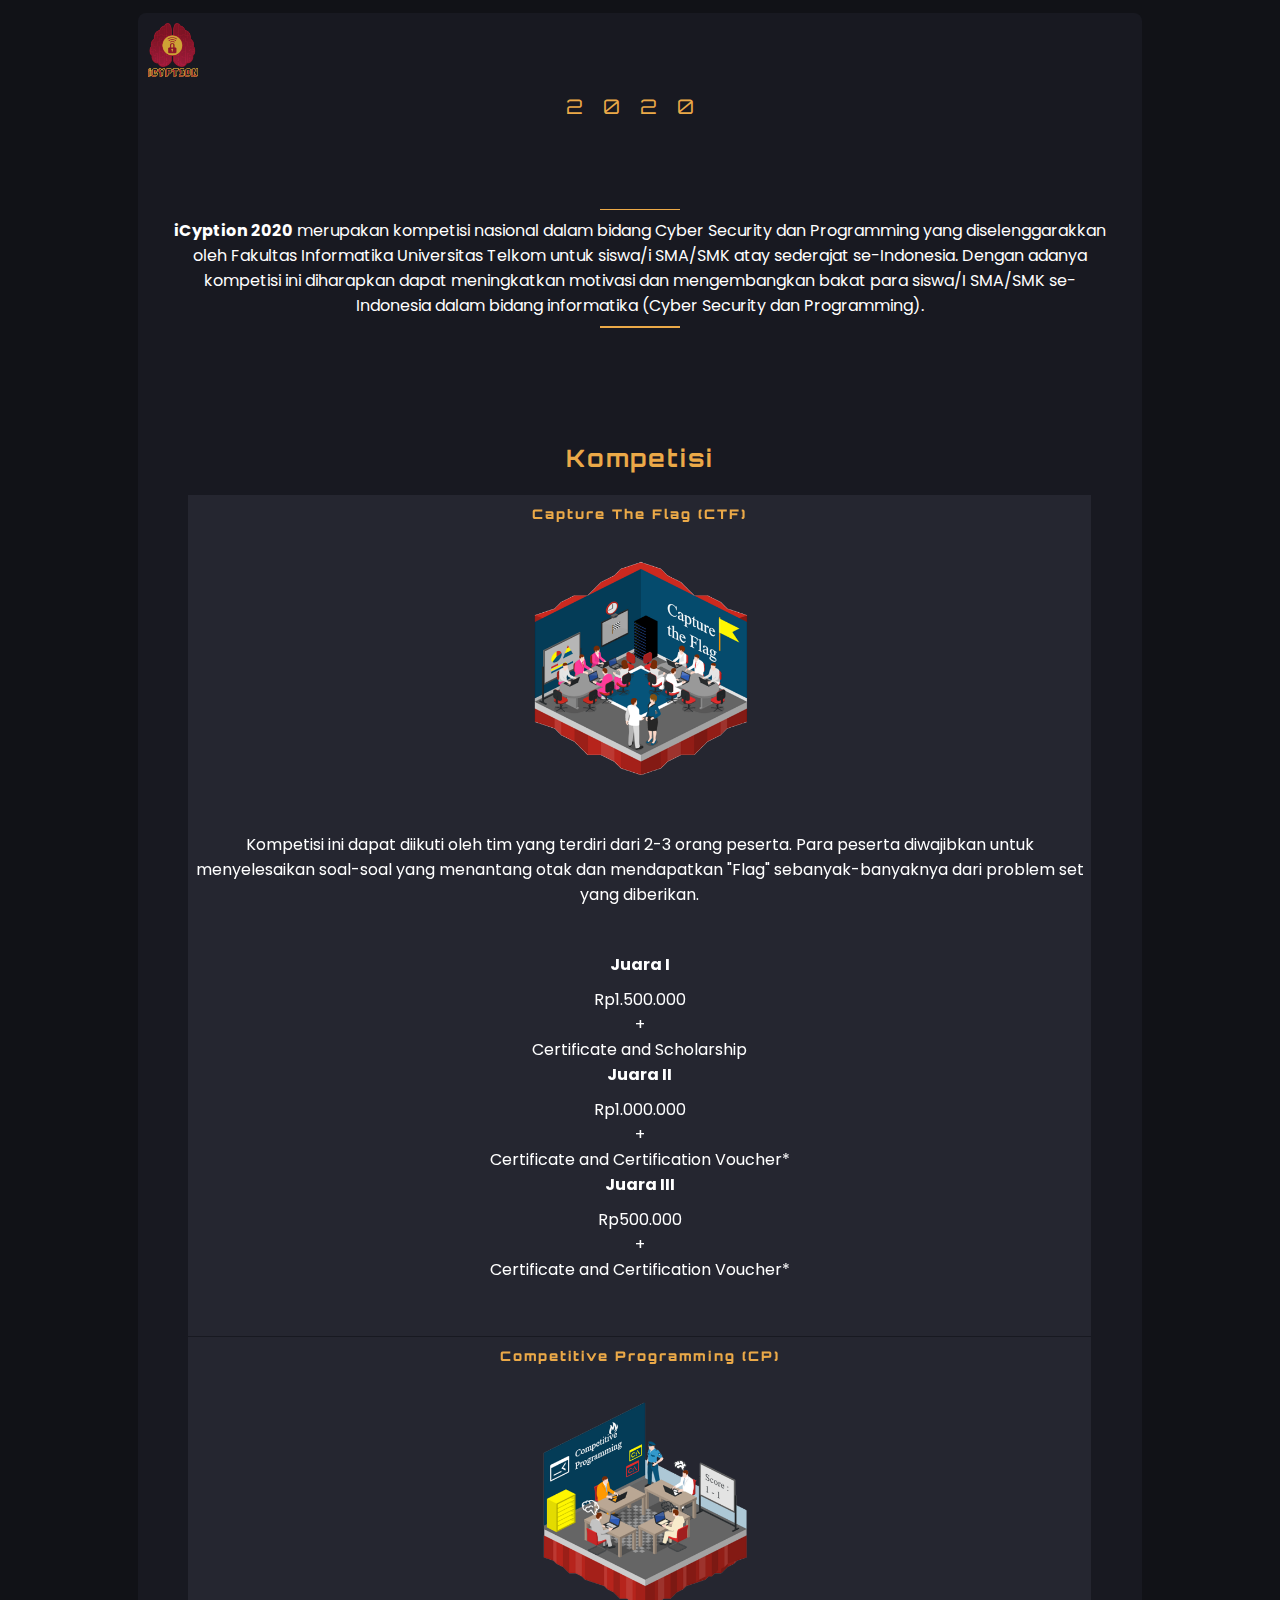
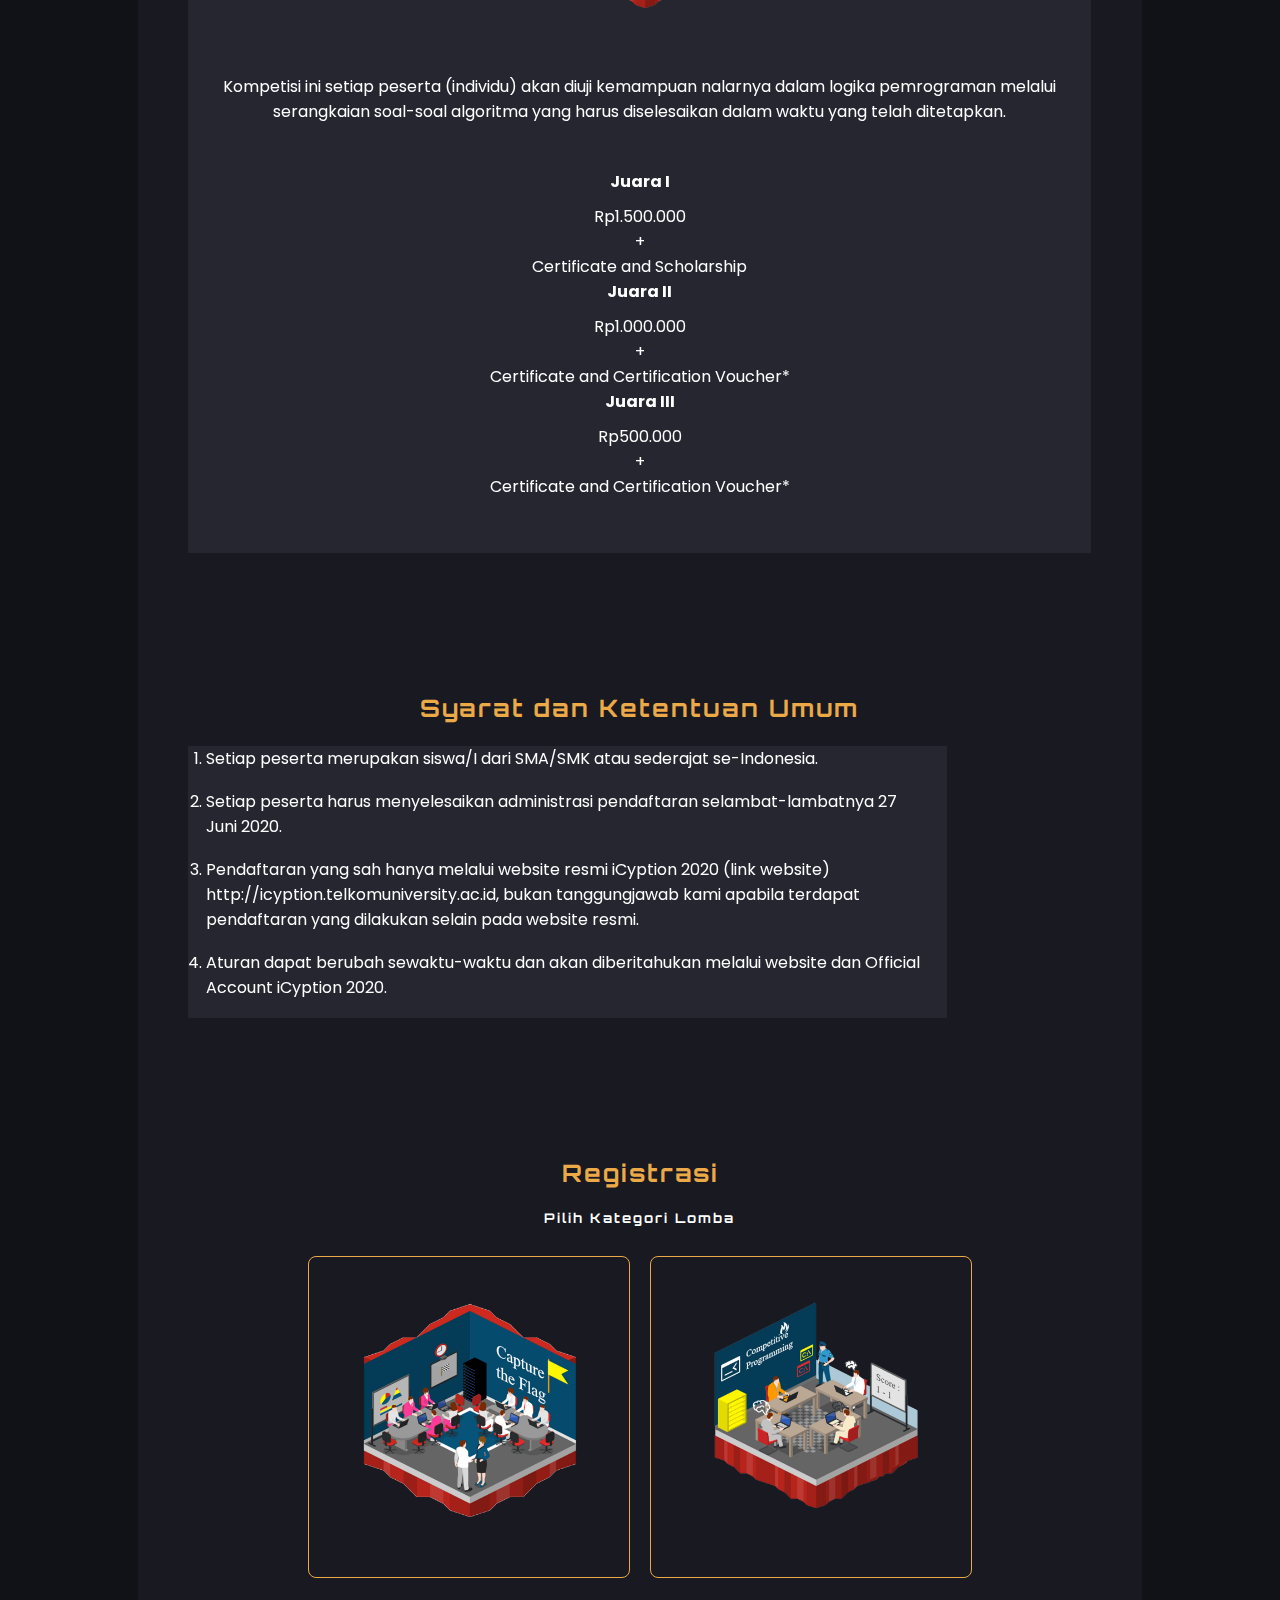
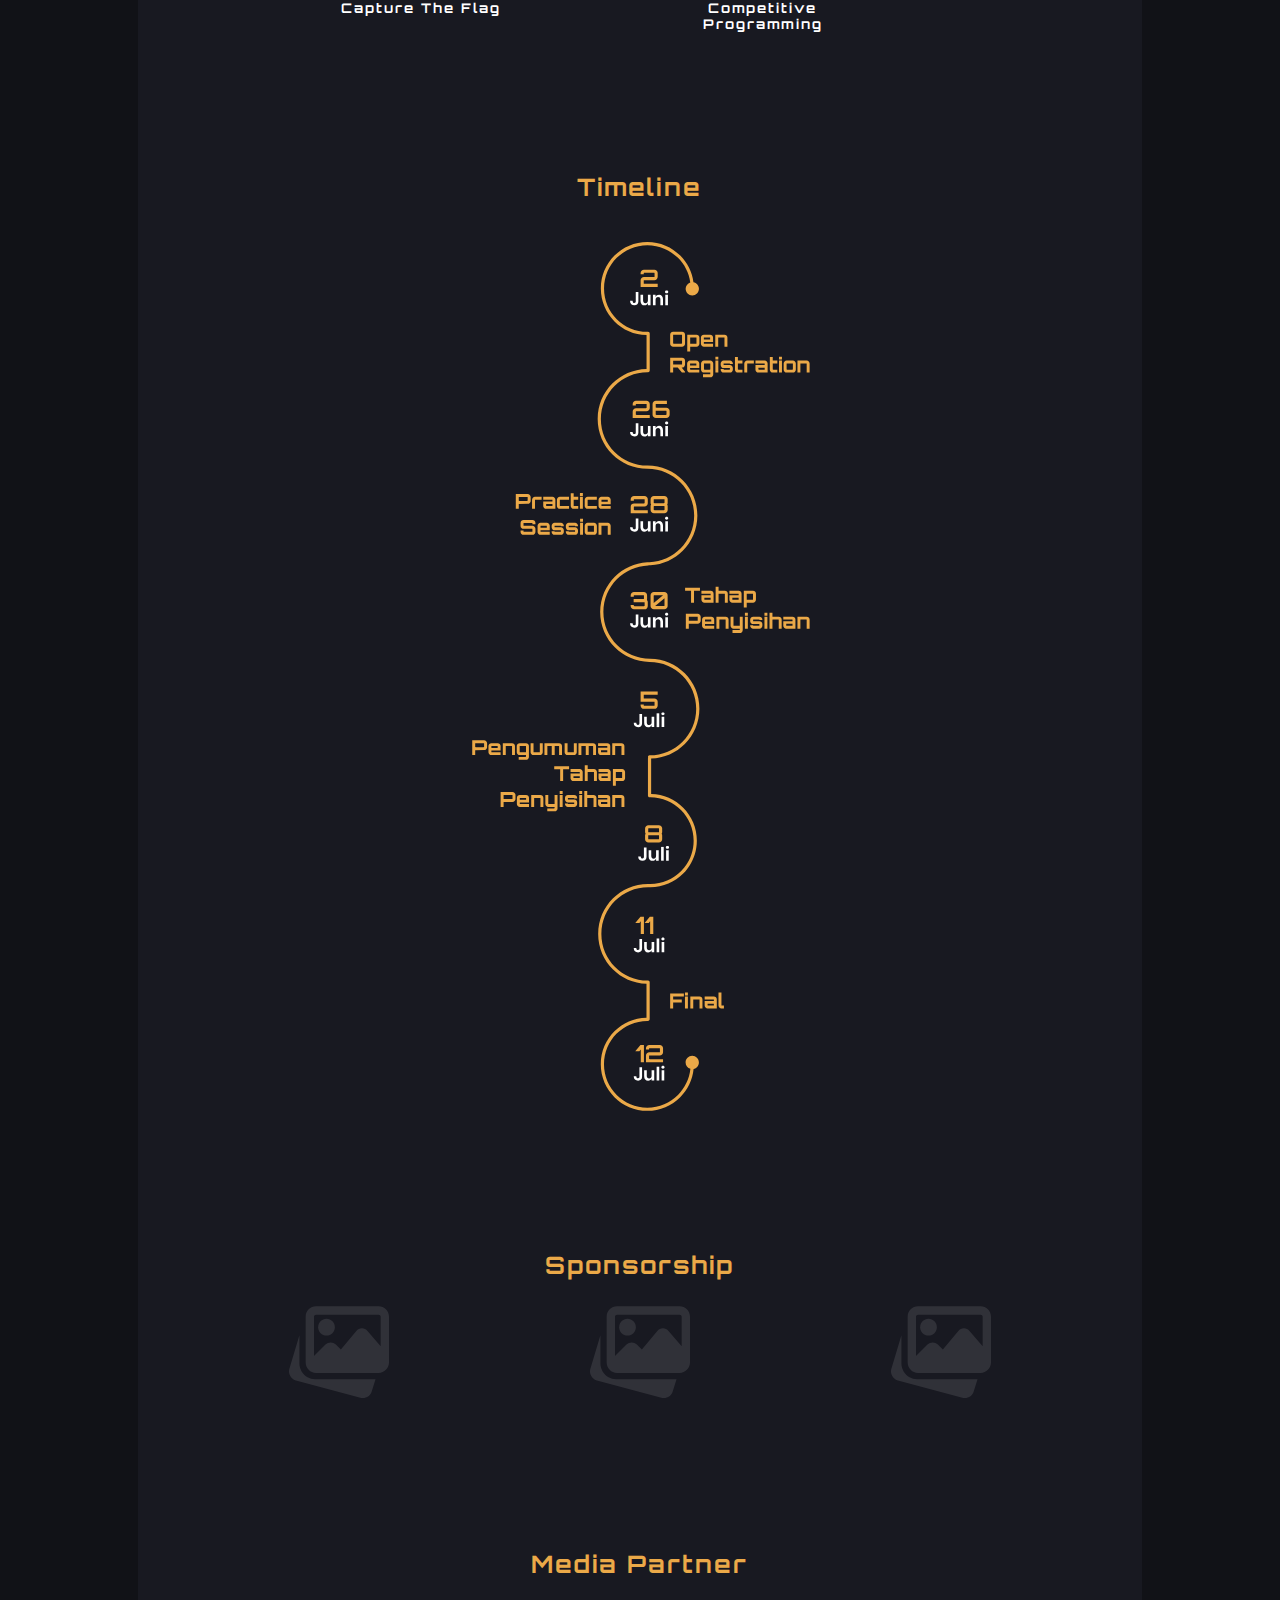
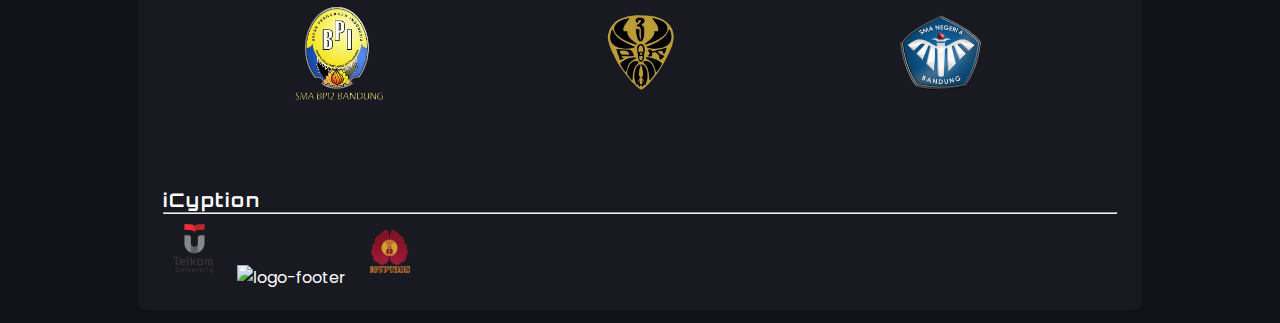
==== commit 377c3e3a: "Update" ====
--- a/index.html
+++ b/index.html
@@ -78,8 +78,7 @@
                                         <div class="trophy-detail">
                                             <p>Rp1.500.000
                                                 <span style="display: block;">+</span>
-                                                Certificate 
-                                                and 
+                                                Certificate and 
                                                 Scholarship
                                             </p>
                                         </div>
@@ -90,7 +89,8 @@
                                         <div class="trophy-detail">
                                             <p>Rp1.000.000
                                                 <span style="display: block;">+</span>
-                                                Certificate
+                                                Certificate and 
+                                                Certification Voucher*
                                             </p>
                                         </div>
                                     </div>
@@ -98,7 +98,11 @@
                                         <i class="fas fa-trophy trophy bronze"></i>
                                         <p style="padding-bottom: 10px;"> <b>Juara III</b> </p>
                                         <div class="trophy-detail">
-                                            <p>Rp500.000</p>
+                                            <p>Rp500.000
+                                                <span style="display: block;">+</span>
+                                                Certificate and 
+                                                Certification Voucher*
+                                            </p>
                                         </div>
                                     </div>
                                 </div>
@@ -125,7 +129,9 @@
                                         <div class="trophy-detail">
                                             <p>Rp1.500.000
                                                 <span style="display: block;">+</span>
-                                                Beasiswa</p>
+                                                Certificate and 
+                                                Scholarship
+                                            </p>
                                         </div>
 
                                     </div>
@@ -133,18 +139,22 @@
                                         <i class="fas fa-trophy trophy silver"></i>
                                         <p style="padding-bottom: 10px;"> <b>Juara II</b> </p>
                                         <div class="trophy-detail">
-                                            <p>Rp1.000.000</p>
-                                            <span style="display: block;">+</span>
-                                            Beasiswa</p>
+                                            <p>Rp1.000.000
+                                                <span style="display: block;">+</span>
+                                                Certificate and 
+                                                Certification Voucher*
+                                            </p>
                                         </div>
                                     </div>
                                     <div class="col-md-4 col-6">
                                         <i class="fas fa-trophy trophy bronze"></i>
                                         <p style="padding-bottom: 10px;"> <b>Juara III</b> </p>
                                         <div class="trophy-detail">
-                                            <p>Rp500.000</p>
-                                            <span style="display: block;">+</span>
-                                            Beasiswa</p>
+                                            <p>Rp500.000
+                                                <span style="display: block;">+</span>
+                                                Certificate and 
+                                                Certification Voucher*
+                                            </p>
                                         </div>
                                     </div>
                                 </div>
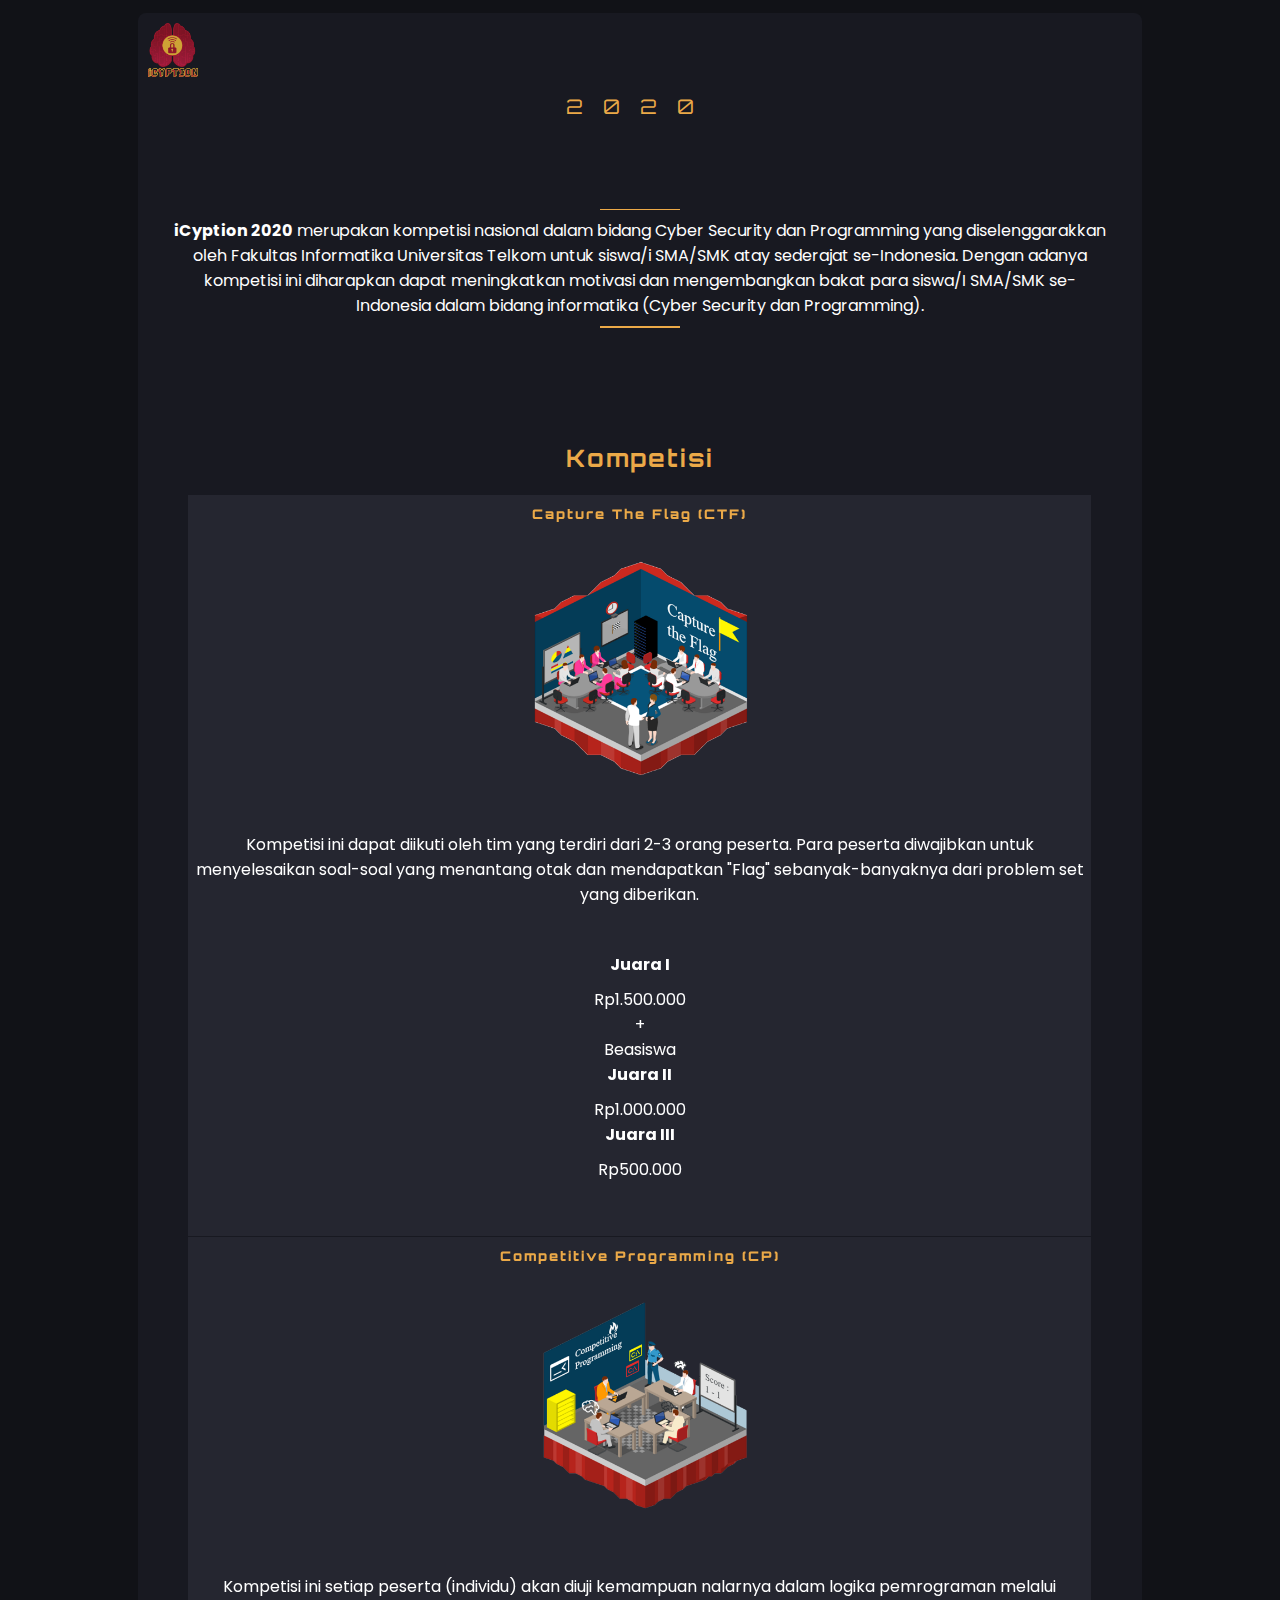
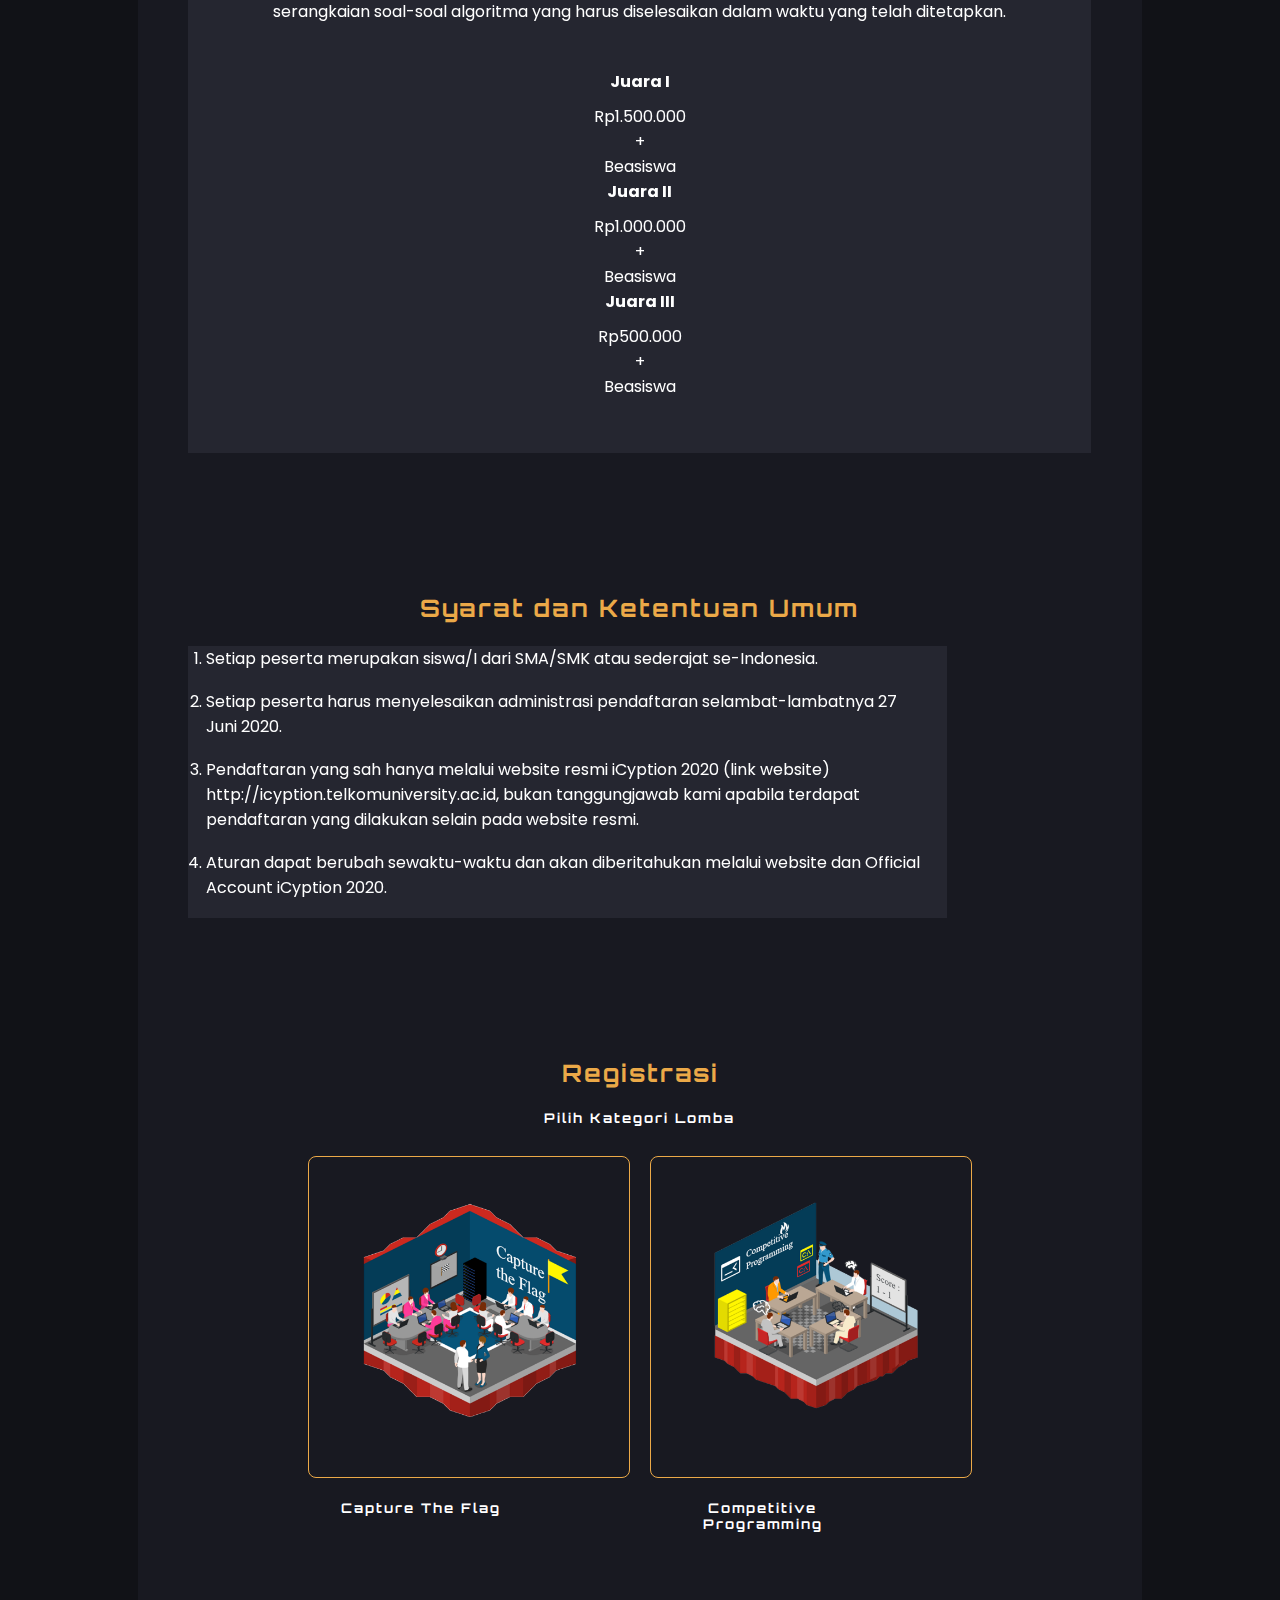
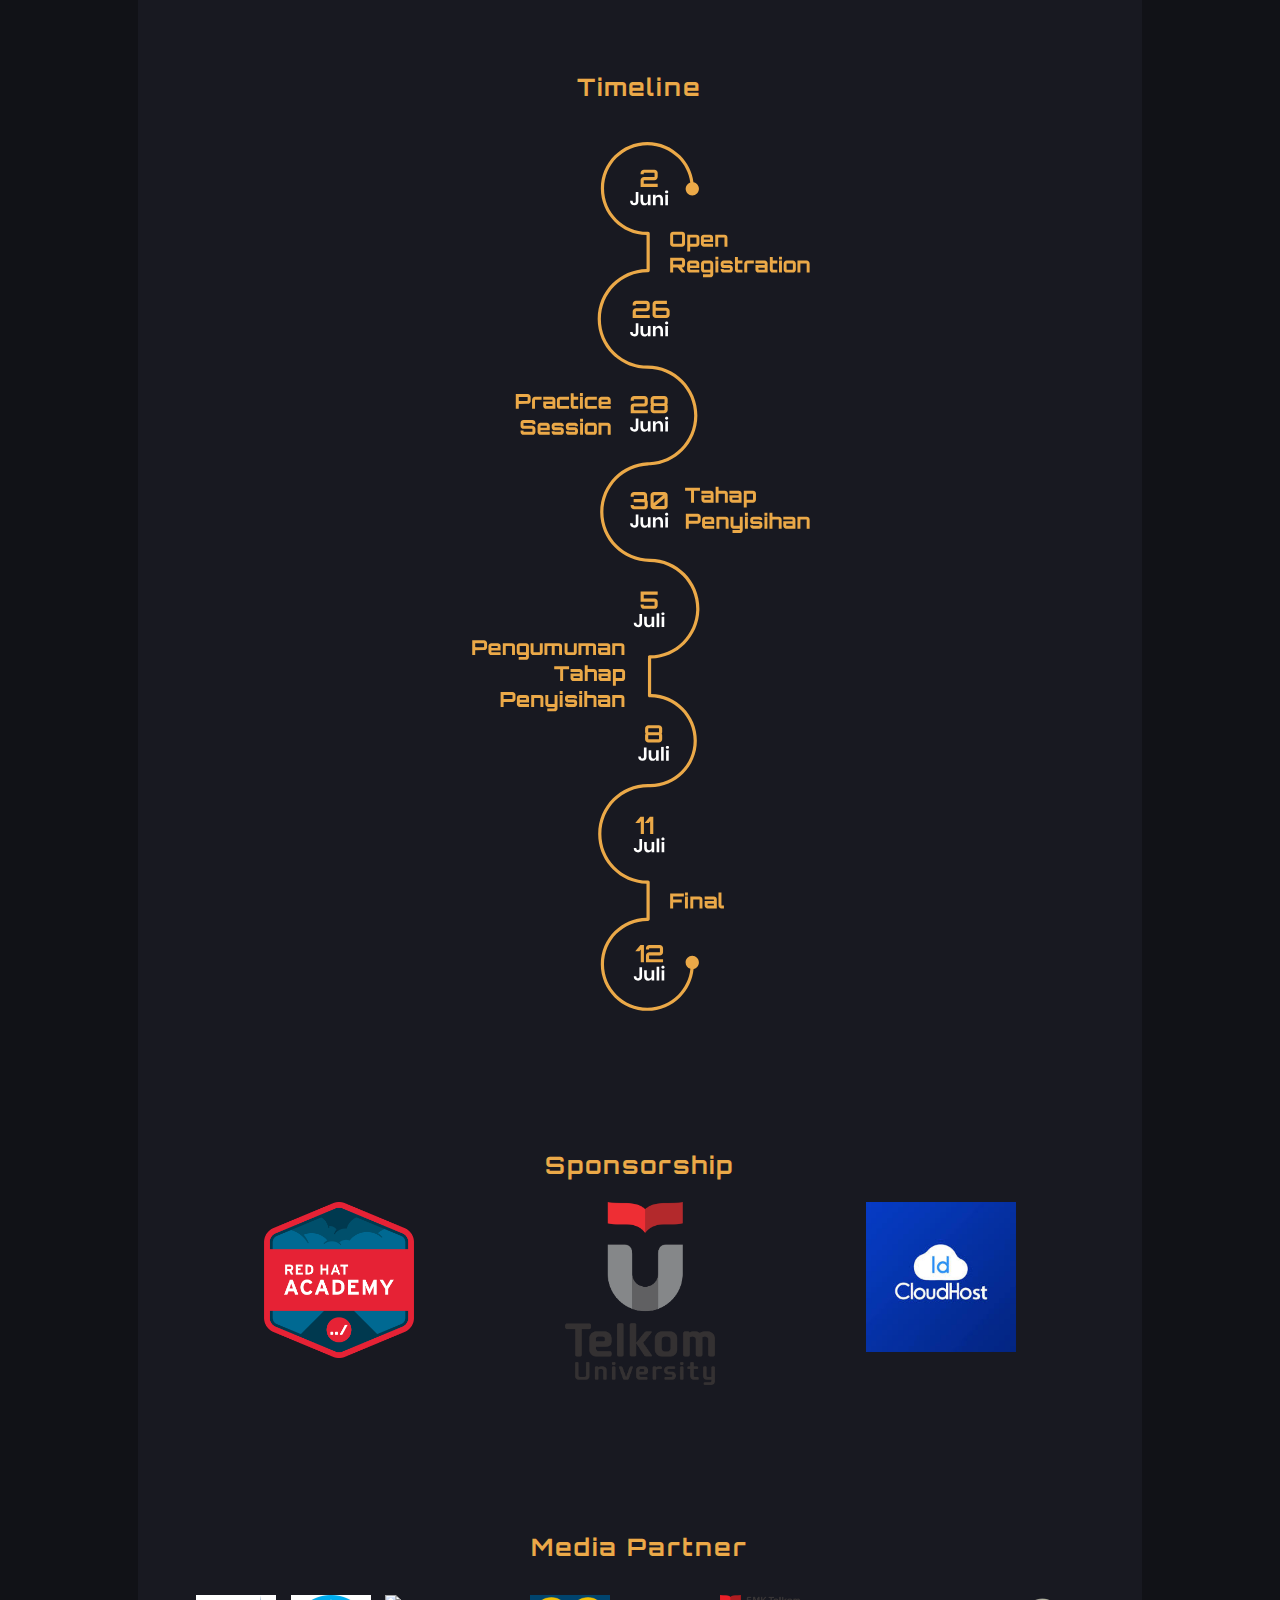
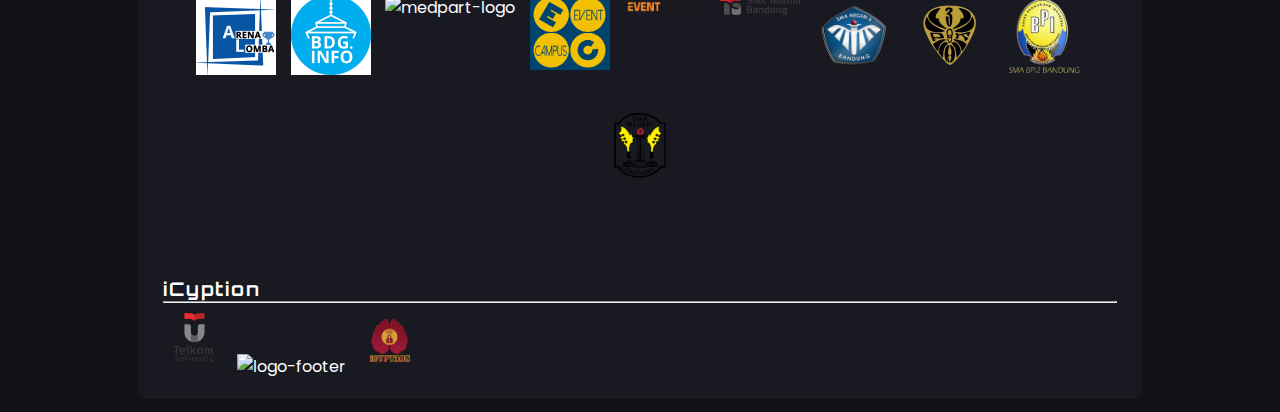
==== commit baa16636: "add sponsor and medpart" ====
--- a/index.html
+++ b/index.html
@@ -78,31 +78,21 @@
                                         <div class="trophy-detail">
                                             <p>Rp1.500.000
                                                 <span style="display: block;">+</span>
-                                                Certificate and 
-                                                Scholarship
-                                            </p>
+                                                Beasiswa</p>
                                         </div>
                                     </div>
                                     <div class="col-md-4 col-6">
                                         <i class="fas fa-trophy trophy silver"></i>
                                         <p style="padding-bottom: 10px;"> <b>Juara II</b> </p>
                                         <div class="trophy-detail">
-                                            <p>Rp1.000.000
-                                                <span style="display: block;">+</span>
-                                                Certificate and 
-                                                Certification Voucher*
-                                            </p>
+                                            <p>Rp1.000.000</p>
                                         </div>
                                     </div>
                                     <div class="col-md-4 col-6">
                                         <i class="fas fa-trophy trophy bronze"></i>
                                         <p style="padding-bottom: 10px;"> <b>Juara III</b> </p>
                                         <div class="trophy-detail">
-                                            <p>Rp500.000
-                                                <span style="display: block;">+</span>
-                                                Certificate and 
-                                                Certification Voucher*
-                                            </p>
+                                            <p>Rp500.000</p>
                                         </div>
                                     </div>
                                 </div>
@@ -129,9 +119,7 @@
                                         <div class="trophy-detail">
                                             <p>Rp1.500.000
                                                 <span style="display: block;">+</span>
-                                                Certificate and 
-                                                Scholarship
-                                            </p>
+                                                Beasiswa</p>
                                         </div>
 
                                     </div>
@@ -139,22 +127,18 @@
                                         <i class="fas fa-trophy trophy silver"></i>
                                         <p style="padding-bottom: 10px;"> <b>Juara II</b> </p>
                                         <div class="trophy-detail">
-                                            <p>Rp1.000.000
-                                                <span style="display: block;">+</span>
-                                                Certificate and 
-                                                Certification Voucher*
-                                            </p>
+                                            <p>Rp1.000.000</p>
+                                            <span style="display: block;">+</span>
+                                            Beasiswa</p>
                                         </div>
                                     </div>
                                     <div class="col-md-4 col-6">
                                         <i class="fas fa-trophy trophy bronze"></i>
                                         <p style="padding-bottom: 10px;"> <b>Juara III</b> </p>
                                         <div class="trophy-detail">
-                                            <p>Rp500.000
-                                                <span style="display: block;">+</span>
-                                                Certificate and 
-                                                Certification Voucher*
-                                            </p>
+                                            <p>Rp500.000</p>
+                                            <span style="display: block;">+</span>
+                                            Beasiswa</p>
                                         </div>
                                     </div>
                                 </div>
@@ -227,13 +211,13 @@
                     <h2 class="sub-heading">Sponsorship</h2>
                     <div class="sponsorship-list">
                         <div class="sponsorship-item">
-                            <img src="./assets/img/sponsorship/empty.svg" alt="sponsorship-logo" class="img-fluid">
+                            <img src="./assets/img/sponsorship/RH_Academy_FullColor_CMYK.png" alt="sponsorship-logo" class="img-fluid">
                         </div>
                         <div class="sponsorship-item">
-                            <img src="./assets/img/sponsorship/empty.svg" alt="sponsorship-logo" class="img-fluid">
+                            <img src="./assets/img/sponsorship/telkomuniversity.png" alt="sponsorship-logo" class="img-fluid">
                         </div>
                         <div class="sponsorship-item">
-                            <img src="./assets/img/sponsorship/empty.svg" alt="sponsorship-logo" class="img-fluid">
+                            <img src="./assets/img/sponsorship/idcloud.jpg" alt="sponsorship-logo" class="img-fluid">
                         </div>
                     </div>
                    
@@ -243,14 +227,37 @@
                     <h2 class="sub-heading">Media Partner</h2>
                     <div class="medpart-list">
                         <div class="medpart-item">
+                            <img src="./assets/img/medpart/arenalomba.jpeg" alt="medpart-logo" class="img-fluid">
+                        </div>
+                        <div class="medpart-item">
+                            <img src="./assets/img/medpart/bdginfo.jpg" alt="medpart-logo" class="img-fluid">
+                        </div>
+                        <div class="medpart-item">
+                            <img src="./assets/img/medpart/info lomba.png" alt="medpart-logo" class="img-fluid">
+                        </div>
+                        <div class="medpart-item">
+                            <img src="./assets/img/medpart/LOGO @eventcampus.png" alt="medpart-logo" class="img-fluid">
+                        </div>
+                        <div class="medpart-item">
+                            <img src="./assets/img/medpart/eventjakarta.png" alt="medpart-logo" class="img-fluid">
+                        </div>
+                        <div class="medpart-item">
+                            <img src="./assets/img/medpart/LOGO SMK Telkom Bandung.png" alt="medpart-logo" class="img-fluid">
+                        </div>
+                        
+                        <div class="medpart-item">
+                            <img src="./assets/img/medpart/sman6bdg.png" alt="medpart-logo" class="img-fluid">
+                        </div>
+                        <div class="medpart-item">
+                            <img src="./assets/img/medpart/pksman3bdg.png" alt="medpart-logo" class="img-fluid">
+                        </div>
+                        <div class="medpart-item">
                             <img src="./assets/img/medpart/bpi2.png" alt="medpart-logo" class="img-fluid">
                         </div>
                         <div class="medpart-item">
-                            <img src="./assets/img/medpart/pksman3bdg.png" alt="medpart-logo" class="img-fluid">
-                        </div>
-                        <div class="medpart-item">
-                            <img src="./assets/img/medpart/sman6bdg.png" alt="medpart-logo" class="img-fluid">
-                        </div>
+                            <img src="./assets/img/medpart/SMA 1 BDG.png" alt="medpart-logo" class="img-fluid">
+                        </div>
+                        
                     </div>
                    
                 </section>
@@ -262,7 +269,7 @@
                         <div class="footer-logo-left">
                             <img src="./assets/img/telyu.png" alt="logo-footer">
                             <img src="./assets/img/himaif.png" alt="logo-footer">
-                            <img src="./assets/img/logo.png" alt="">
+                            <img src="./assets/img/logo.png" alt="logo-footer">
                         </div>
 
                         <div class="footer-logo-right">
--- a/assets/css/style.css
+++ b/assets/css/style.css
@@ -266,12 +266,16 @@
     justify-content: space-around;
 }
 
+.medpart-item{
+    margin: 10px 5px;
+}
+
 .sponsorship-item > img, .medpart-item > img {
-    width: 100px;
+    width: 80px;
 }
 
 .sponsorship-item > img{
-    opacity: 0.1;
+   width: 150px;
 }
 
 .register-item {
@@ -469,6 +473,11 @@
         width: 70px;
     }
 
+    .sponsorship-item > img{
+        width: 150px;
+        margin-bottom: 25px;
+    }
+
     .footer-logo{
         display: flex;
         justify-content: space-around;
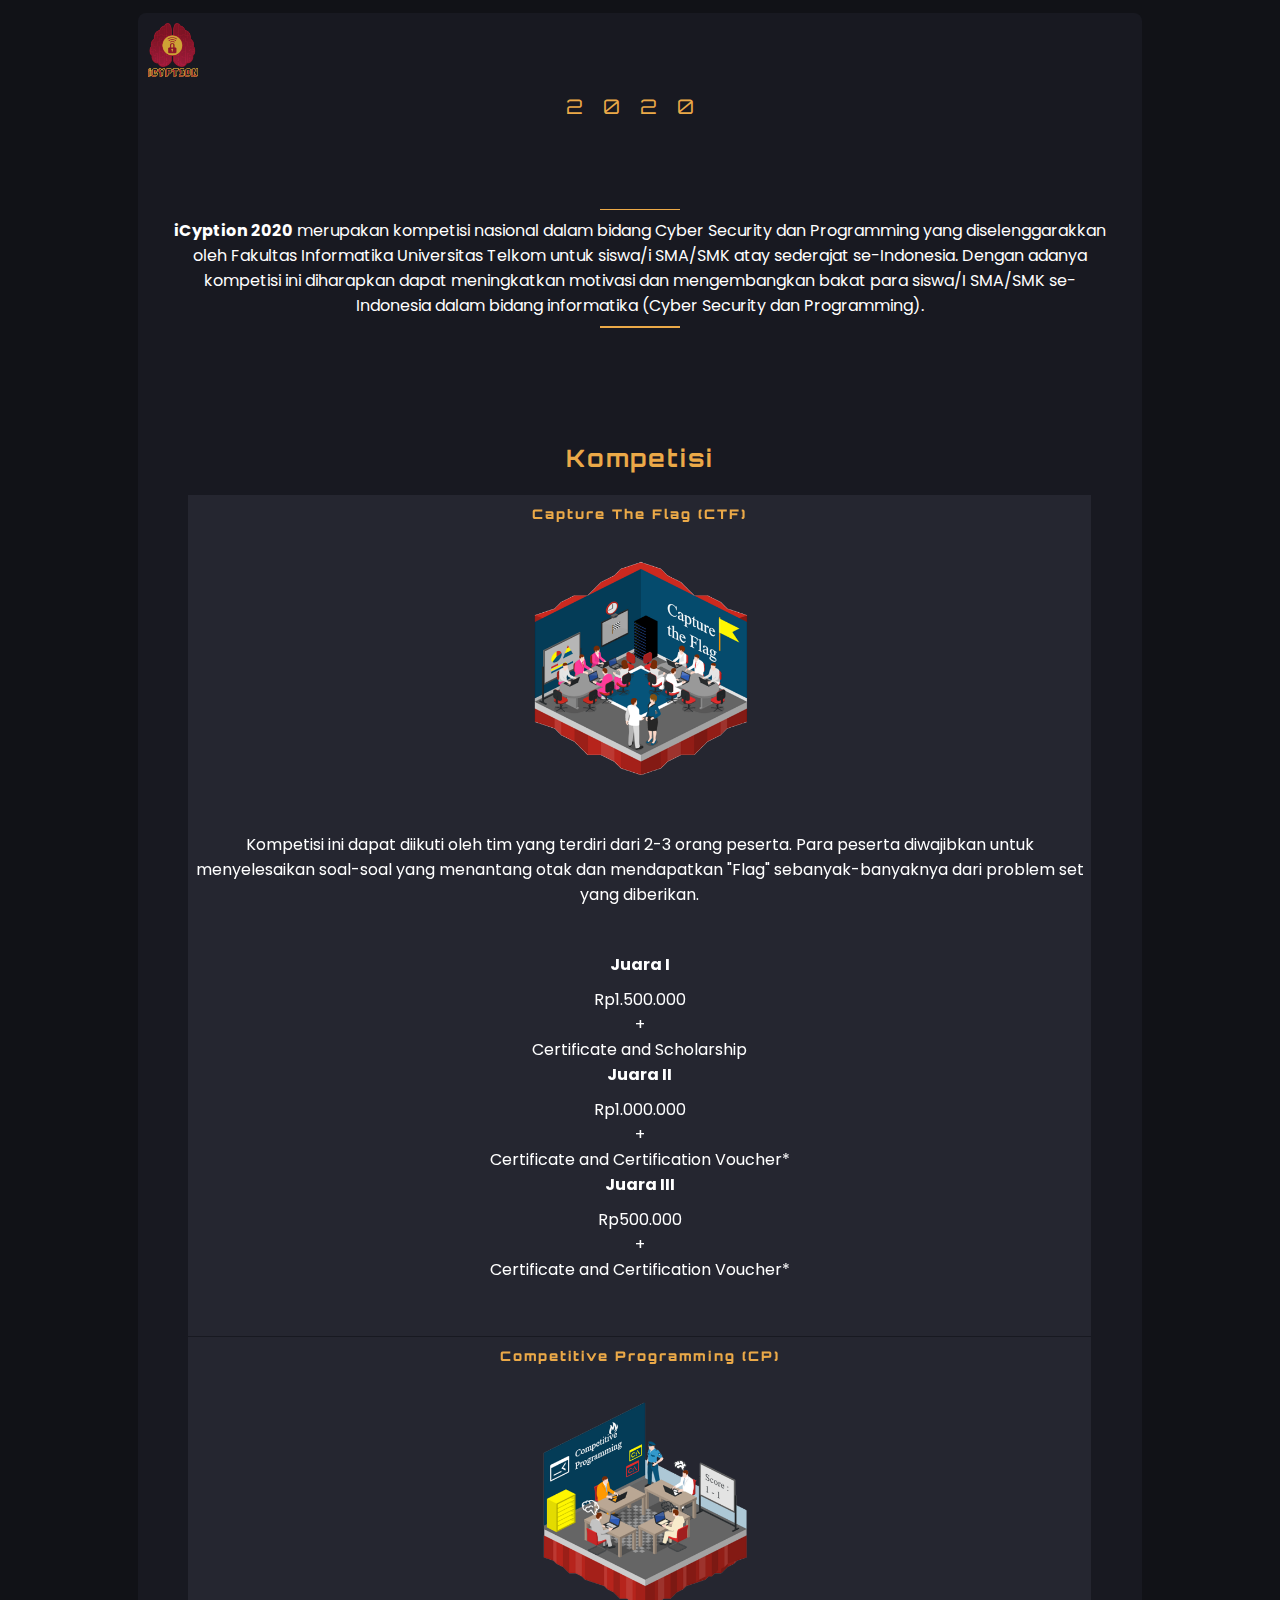
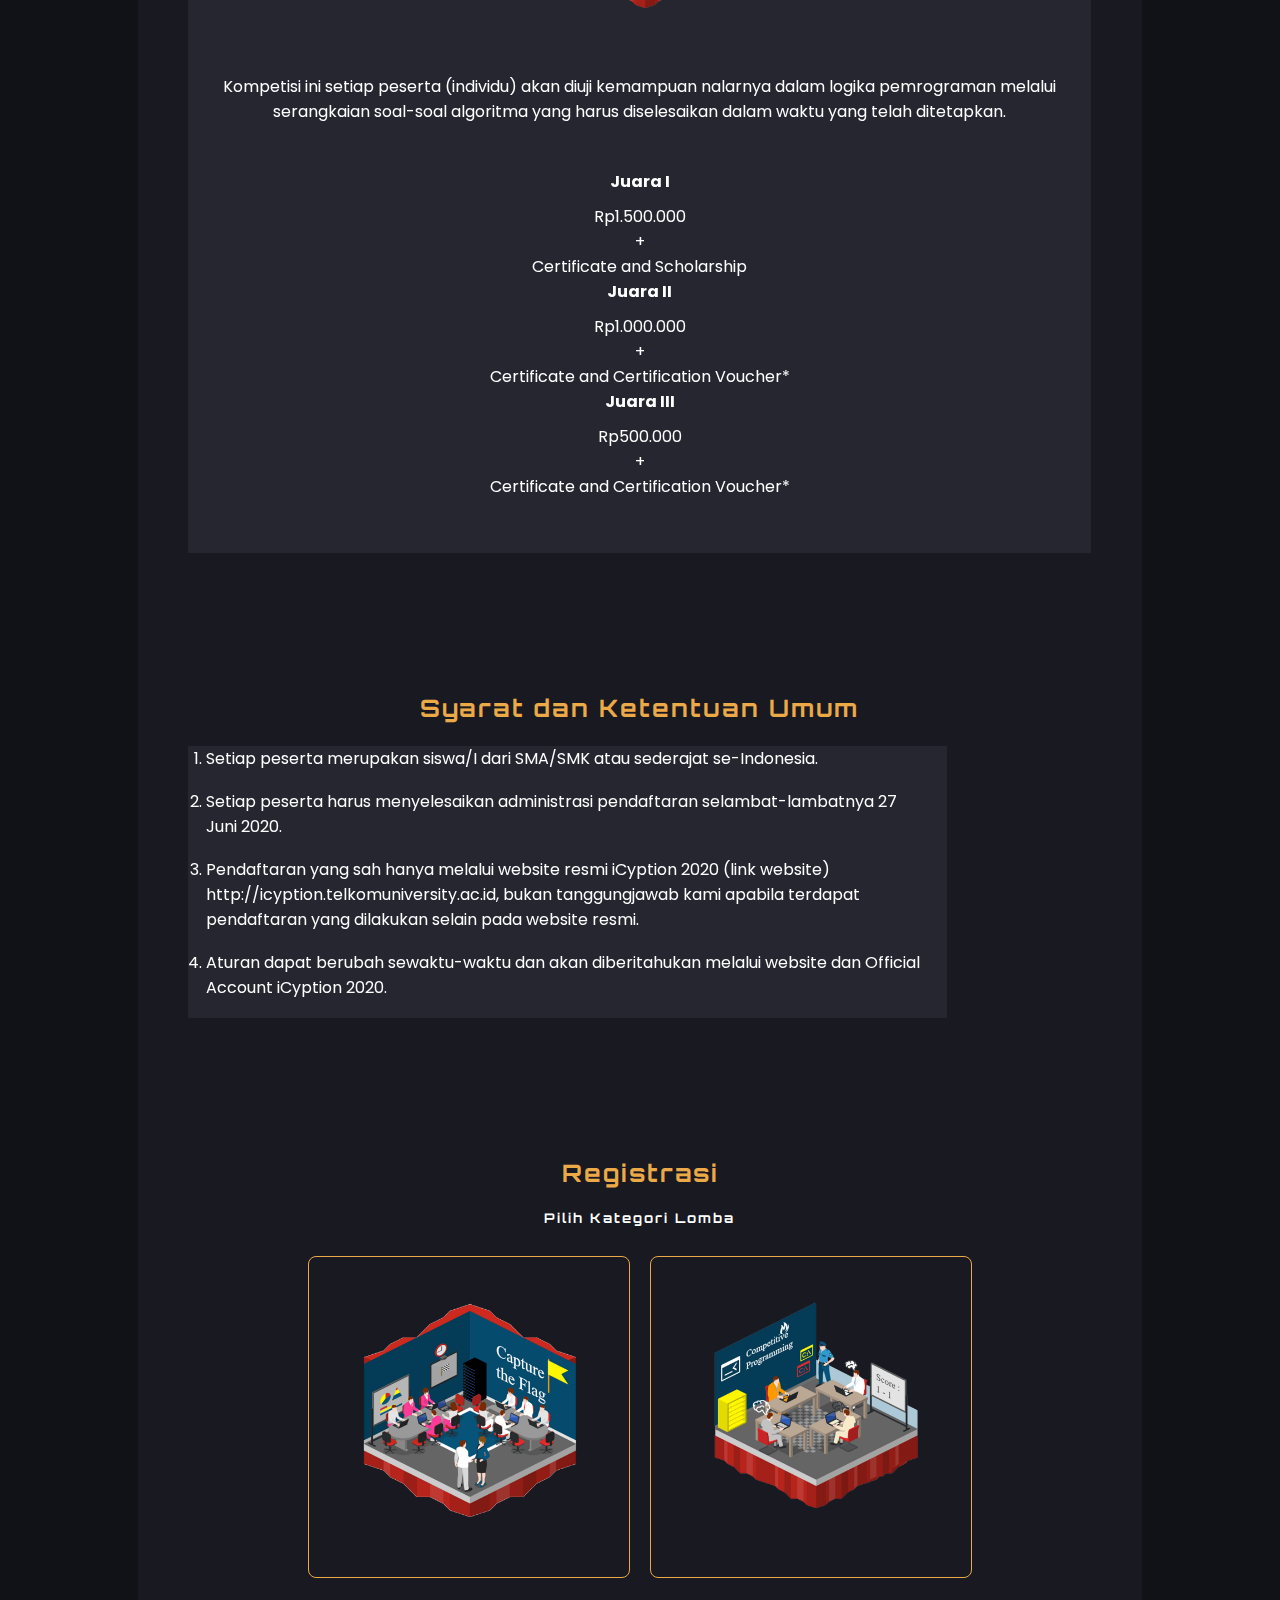
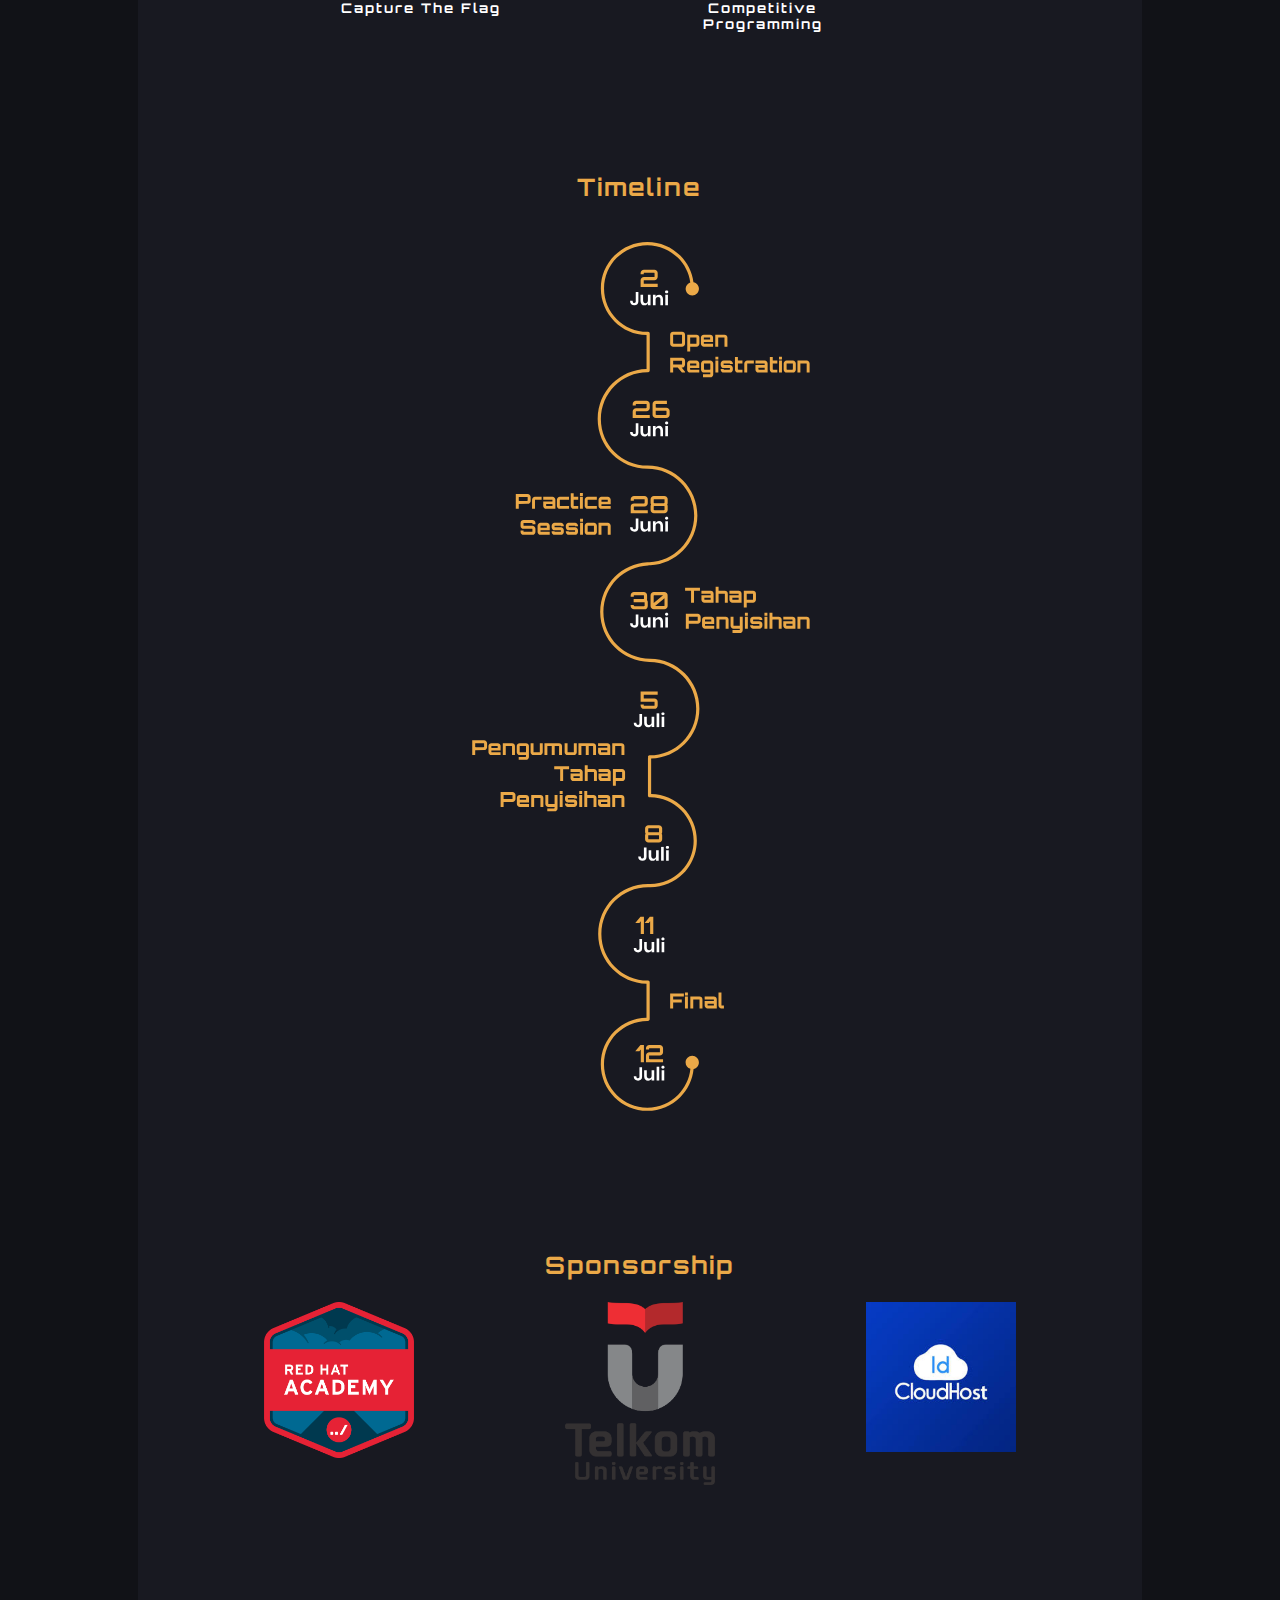
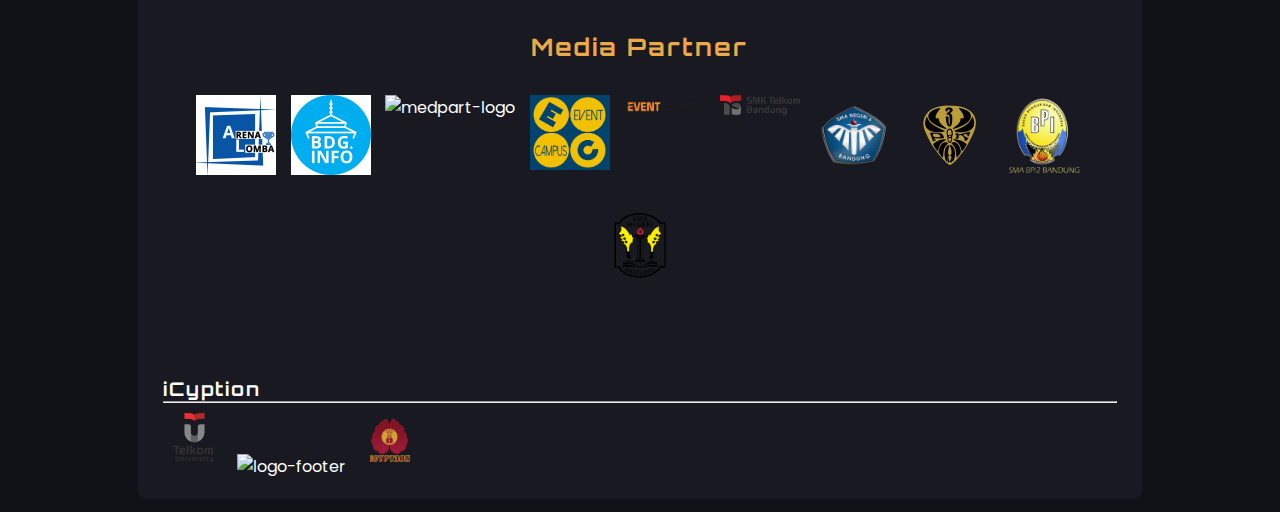
==== commit fa65946b: "Merge branch 'master' of https://github.com/athallarizky/icyption-template" ====
--- a/index.html
+++ b/index.html
@@ -78,21 +78,31 @@
                                         <div class="trophy-detail">
                                             <p>Rp1.500.000
                                                 <span style="display: block;">+</span>
-                                                Beasiswa</p>
+                                                Certificate and 
+                                                Scholarship
+                                            </p>
                                         </div>
                                     </div>
                                     <div class="col-md-4 col-6">
                                         <i class="fas fa-trophy trophy silver"></i>
                                         <p style="padding-bottom: 10px;"> <b>Juara II</b> </p>
                                         <div class="trophy-detail">
-                                            <p>Rp1.000.000</p>
+                                            <p>Rp1.000.000
+                                                <span style="display: block;">+</span>
+                                                Certificate and 
+                                                Certification Voucher*
+                                            </p>
                                         </div>
                                     </div>
                                     <div class="col-md-4 col-6">
                                         <i class="fas fa-trophy trophy bronze"></i>
                                         <p style="padding-bottom: 10px;"> <b>Juara III</b> </p>
                                         <div class="trophy-detail">
-                                            <p>Rp500.000</p>
+                                            <p>Rp500.000
+                                                <span style="display: block;">+</span>
+                                                Certificate and 
+                                                Certification Voucher*
+                                            </p>
                                         </div>
                                     </div>
                                 </div>
@@ -119,7 +129,9 @@
                                         <div class="trophy-detail">
                                             <p>Rp1.500.000
                                                 <span style="display: block;">+</span>
-                                                Beasiswa</p>
+                                                Certificate and 
+                                                Scholarship
+                                            </p>
                                         </div>
 
                                     </div>
@@ -127,18 +139,22 @@
                                         <i class="fas fa-trophy trophy silver"></i>
                                         <p style="padding-bottom: 10px;"> <b>Juara II</b> </p>
                                         <div class="trophy-detail">
-                                            <p>Rp1.000.000</p>
-                                            <span style="display: block;">+</span>
-                                            Beasiswa</p>
+                                            <p>Rp1.000.000
+                                                <span style="display: block;">+</span>
+                                                Certificate and 
+                                                Certification Voucher*
+                                            </p>
                                         </div>
                                     </div>
                                     <div class="col-md-4 col-6">
                                         <i class="fas fa-trophy trophy bronze"></i>
                                         <p style="padding-bottom: 10px;"> <b>Juara III</b> </p>
                                         <div class="trophy-detail">
-                                            <p>Rp500.000</p>
-                                            <span style="display: block;">+</span>
-                                            Beasiswa</p>
+                                            <p>Rp500.000
+                                                <span style="display: block;">+</span>
+                                                Certificate and 
+                                                Certification Voucher*
+                                            </p>
                                         </div>
                                     </div>
                                 </div>
@@ -273,10 +289,10 @@
                         </div>
 
                         <div class="footer-logo-right">
-                            <a href="#" class="social-media">
+                            <a href="https://instagram.com/icyption2020" class="social-media">
                                 <i class="fab fa-instagram"></i>
                             </a>
-                            <a href="#" class="social-media">
+                            <a href="https://line.me/R/ti/p/@872rwvtx" class="social-media">
                                 <i class="fab fa-line"></i>
                             </a>
                         </div>
